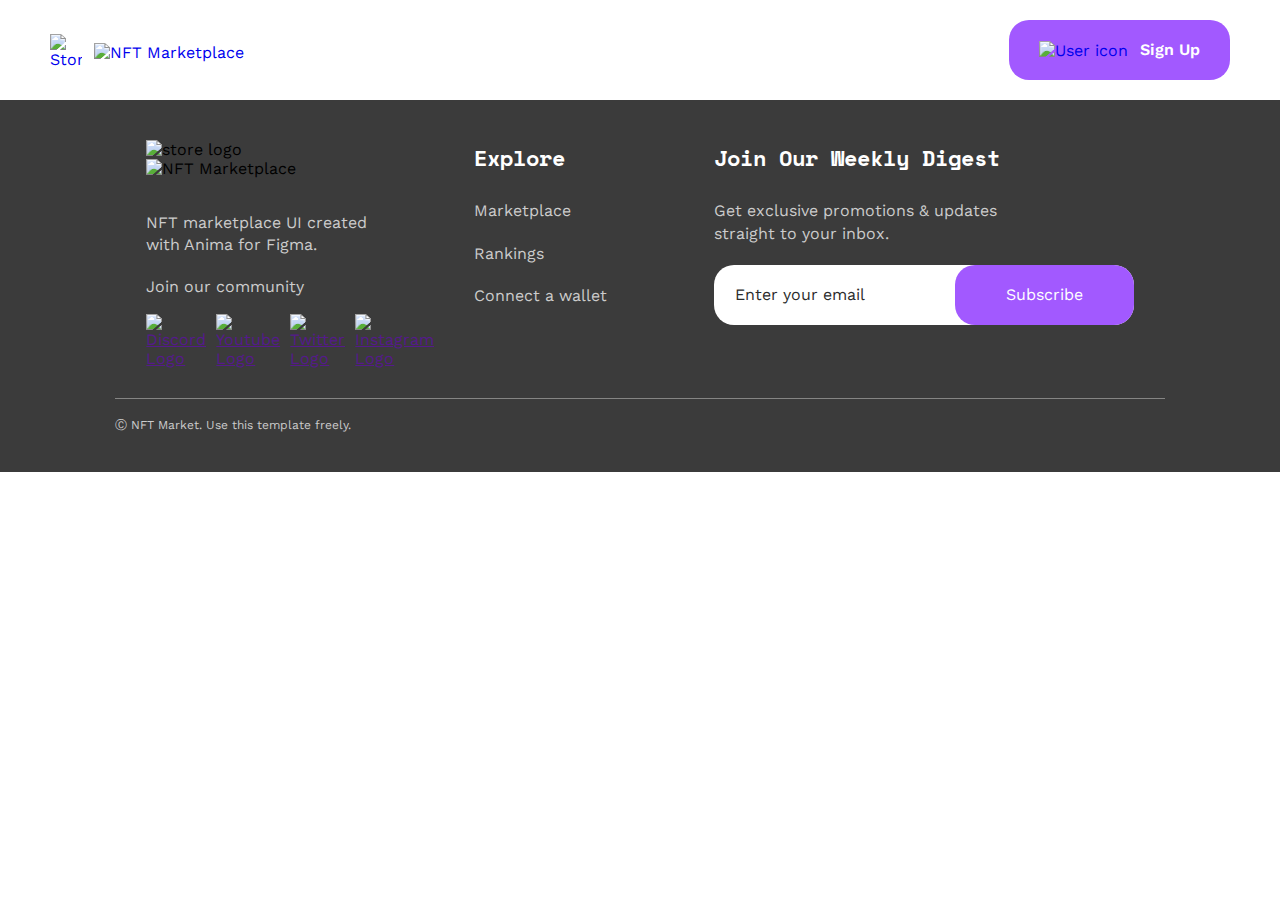
==== client/pages/artist/index.html @ 74a7ee8c "top artists section on Home page done" ====
<!DOCTYPE html>
<html lang="en">
  <head>
    <meta charset="UTF-8" />
    <meta name="viewport" content="width=device-width, initial-scale=1.0" />
    <link rel="preconnect" href="https://fonts.googleapis.com" />
    <link rel="preconnect" href="https://fonts.gstatic.com" crossorigin />
    <link
      href="https://fonts.googleapis.com/css2?family=Space+Mono:wght@400;700&family=Work+Sans:wght@400;600&display=swap"
      rel="stylesheet"
    />
    <link rel="stylesheet" href="../../sass/main.css" />
    <link
      rel="stylesheet"
      type="text/css"
      href="https://cdn.jsdelivr.net/npm/toastify-js/src/toastify.min.css"
    />
    <title>Artist</title>
  </head>
  <body id="Artist">
    <section class="navbar">
      <a
        class="navbar__left"
        href="http://127.0.0.1:5500/client/pages/home/index.html"
        ><img src="../../media/icons/store.svg" alt="Store icon" />
        <img src="../../media/icons/NFTMarketplace.svg" alt="NFT Marketplace"
      /></a>
      <div class="navbar__right">
        <div class="navbar__right sidebar">
          <button>Marketplace</button>
          <button>Rankings</button>
          <button>Connect a wallet</button>
          <a
            href="http://127.0.0.1:5500/client/pages/create-account/index.html"
            class="navbar__right__sign-up-btn"
          >
            <img src="../../media/icons/user.svg" alt="User icon" />
            <p>Sign up</p>
          </a>
        </div>
        <img
          id="burger-btn"
          src="../../media/icons/burger.svg"
          alt="Burger icon"
        />
      </div>
    </section>
    <section class="artist"></section>
    <section class="footer">
      <div class="container">
        <div class="footer__top">
          <div class="footer__top__left">
            <div class="footer__top__left__header">
              <img src="../../media/icons/store.svg" alt="store logo" />
              <img
                src="../../media/icons/NFTMarketplace.svg"
                alt="NFT Marketplace"
              />
            </div>
            <p>NFT marketplace UI created with Anima for Figma.</p>
            <p>Join our community</p>
            <div class="footer__top__left__icons">
              <a href=""
                ><img
                  src="../../media/icons/discord-logo.svg"
                  alt="Discord Logo"
              /></a>
              <a href=""
                ><img
                  src="../../media/icons/youtube-logo.svg"
                  alt="Youtube Logo"
              /></a>
              <a href=""
                ><img
                  src="../../media/icons/twitter-logo.svg"
                  alt="Twitter Logo"
              /></a>
              <a href=""
                ><img
                  src="../../media/icons/instagram-logo.svg"
                  alt="Instagram Logo"
              /></a>
            </div>
          </div>
          <div class="footer__top__middle">
            <h5>Explore</h5>
            <div class="footer__top__middle__pages">
              <a href="#">Marketplace</a>
              <a href="#">Rankings</a>
              <a href="#">Connect a wallet</a>
            </div>
          </div>
          <div class="footer__top__right">
            <h5>Join our weekly digest</h5>
            <p>Get exclusive promotions & updates straight to your inbox.</p>
            <div class="footer__top__right__form">
              <form action="" class="emailForm">
                <input placeholder="Enter your email" class="emailInput" />
                <button type="submit">
                  <img
                    src="../../media/icons/envelope.svg"
                    alt="envelope icon"
                  />Subscribe
                </button>
              </form>
            </div>
          </div>
        </div>
        <div class="footer__bottom">
          <div class="footer__bottom__divider"></div>
          <p>Ⓒ NFT Market. Use this template freely.</p>
        </div>
      </div>
    </section>
    <script
      type="text/javascript"
      src="https://cdn.jsdelivr.net/npm/toastify-js"
    ></script>
    <script src="../../common/js/email-verification.js"></script>
    <script src="../../common/js/sidebar.js"></script>
    <script src="./script.js"></script>
  </body>
</html>
---- client/sass/main.css ----
* {
  margin: 0;
  padding: 0;
  -webkit-box-sizing: border-box;
          box-sizing: border-box;
}

* {
  font-family: Work Sans;
}

.container {
  width: 1050px;
  margin: 0 auto;
}
@media (max-width: 1050px) {
  .container {
    width: 690px;
  }
}
@media (max-width: 690px) {
  .container {
    width: 315px;
  }
}

.navbar {
  display: -webkit-box;
  display: -ms-flexbox;
  display: flex;
  padding: 20px 50px;
  -webkit-box-pack: justify;
      -ms-flex-pack: justify;
          justify-content: space-between;
  -webkit-box-align: center;
      -ms-flex-align: center;
          align-items: center;
}
.navbar__left {
  display: -webkit-box;
  display: -ms-flexbox;
  display: flex;
  height: 32px;
  text-decoration: none;
}
.navbar__left img:first-child {
  width: 32px;
}
.navbar__left img:last-child {
  width: 199.414px;
  height: 19.8px;
  margin: 8.6px 0px 3.6px 12px;
}
.navbar__left:hover {
  cursor: pointer;
}
.navbar__right {
  display: -webkit-box;
  display: -ms-flexbox;
  display: flex;
  -webkit-column-gap: 10px;
     -moz-column-gap: 10px;
          column-gap: 10px;
  -webkit-box-align: center;
      -ms-flex-align: center;
          align-items: center;
}
.navbar__right button {
  background-color: transparent;
  border: none;
  height: 46px;
  padding: 0px 20px;
  color: #fff;
  font-family: "Work Sans";
  font-size: 16px;
  font-style: normal;
  font-weight: 600;
  line-height: 140%;
  text-transform: capitalize;
  text-transform: none;
  -webkit-transition: all 0.3s ease;
  transition: all 0.3s ease;
}
.navbar__right button:hover {
  -webkit-transform: scale(0.9);
          transform: scale(0.9);
  cursor: pointer;
}
.navbar__right a {
  display: -webkit-inline-box;
  display: -ms-inline-flexbox;
  display: inline-flex;
  height: 60px;
  padding: 0px 50px;
  -webkit-box-pack: center;
      -ms-flex-pack: center;
          justify-content: center;
  -webkit-box-align: center;
      -ms-flex-align: center;
          align-items: center;
  gap: 12px;
  -ms-flex-negative: 0;
      flex-shrink: 0;
  border-radius: 20px;
  background: #a259ff;
  text-decoration: none;
  -webkit-transition: all 0.3s ease;
  transition: all 0.3s ease;
  padding: 0px 30px;
}
.navbar__right a:hover {
  -webkit-transform: scale(0.9);
          transform: scale(0.9);
  cursor: pointer;
}
.navbar__right a p {
  color: #fff;
  font-family: "Work Sans";
  font-size: 16px;
  font-style: normal;
  font-weight: 600;
  line-height: 140%;
  text-transform: capitalize;
}
.navbar__right > img {
  display: none;
}
@media (max-width: 1050px) {
  .navbar {
    padding: 15px 50px;
  }
  .navbar__left {
    height: 24px;
  }
  .navbar__left img:first-child {
    width: 24px;
  }
  .navbar__left img:last-child {
    width: 149.56px;
    height: 14.85px;
    margin: 6.15px 0px 2.7px 9px;
  }
  .navbar__right > img {
    display: inline-block;
    width: 24px;
    -webkit-transition: all 0.3s ease;
    transition: all 0.3s ease;
  }
  .navbar__right > img:hover {
    -webkit-transform: scale(0.9);
            transform: scale(0.9);
    cursor: pointer;
  }
  .navbar__right .sidebar {
    display: -webkit-box;
    display: -ms-flexbox;
    display: flex;
    -webkit-box-orient: vertical;
    -webkit-box-direction: normal;
        -ms-flex-direction: column;
            flex-direction: column;
    row-gap: 30px;
    -webkit-box-align: end;
        -ms-flex-align: end;
            align-items: end;
    position: fixed;
    background-color: #3b3b3b;
    top: 0;
    right: -300px;
    padding: 30px;
    height: 100vh;
    z-index: 300;
    -webkit-transition: all 0.3s ease;
    transition: all 0.3s ease;
  }
  .navbar__right .sidebar a {
    width: 100%;
  }
}
@media (max-width: 690px) {
  .navbar {
    padding: 15px 50px;
  }
}

.footer {
  padding-top: 40px;
  padding-bottom: 40px;
  background: #3b3b3b;
}
.footer a {
  -webkit-transition: all 0.3s ease;
  transition: all 0.3s ease;
}
.footer a:hover {
  -webkit-transform: scale(0.9);
          transform: scale(0.9);
  cursor: pointer;
}
.footer .container {
  display: -webkit-box;
  display: -ms-flexbox;
  display: flex;
  -webkit-box-orient: vertical;
  -webkit-box-direction: normal;
      -ms-flex-direction: column;
          flex-direction: column;
  -webkit-box-align: center;
      -ms-flex-align: center;
          align-items: center;
}
.footer__top {
  margin-bottom: 30px;
  display: -webkit-box;
  display: -ms-flexbox;
  display: flex;
}
.footer__top__left {
  width: 327.414px;
  padding-right: 84px;
}
.footer__top__left__header {
  margin-bottom: 30px;
}
.footer__top__left__header img:last-child {
  width: 199.414px;
  height: 19.8px;
  margin-bottom: 3.6px;
}
.footer__top__left p {
  color: #fff;
  font-family: "Work Sans";
  font-size: 16px;
  font-style: normal;
  font-weight: 400;
  line-height: 140%;
  color: #ccc;
}
.footer__top__left p:nth-child(2) {
  margin-bottom: 20px;
}
.footer__top__left p:nth-child(3) {
  margin-bottom: 15px;
}
.footer__top__left__icons {
  display: -webkit-box;
  display: -ms-flexbox;
  display: flex;
  -webkit-column-gap: 10px;
     -moz-column-gap: 10px;
          column-gap: 10px;
}
.footer__top__middle {
  width: 240px;
  display: -webkit-box;
  display: -ms-flexbox;
  display: flex;
  -webkit-box-orient: vertical;
  -webkit-box-direction: normal;
      -ms-flex-direction: column;
          flex-direction: column;
  row-gap: 25px;
}
.footer__top__middle h5 {
  color: #fff;
  font-family: "Space Mono";
  font-size: 22px;
  font-style: normal;
  font-weight: 700;
  line-height: 160%;
  text-transform: capitalize;
}
.footer__top__middle__pages {
  display: -webkit-box;
  display: -ms-flexbox;
  display: flex;
  -webkit-box-orient: vertical;
  -webkit-box-direction: normal;
      -ms-flex-direction: column;
          flex-direction: column;
  row-gap: 20px;
}
.footer__top__middle__pages a {
  color: #fff;
  font-family: "Work Sans";
  font-size: 16px;
  font-style: normal;
  font-weight: 400;
  line-height: 140%;
  color: #ccc;
  text-decoration: none;
}
.footer__top__right {
  width: 420px;
}
.footer__top__right h5 {
  color: #fff;
  font-family: "Space Mono";
  font-size: 22px;
  font-style: normal;
  font-weight: 700;
  line-height: 160%;
  text-transform: capitalize;
  margin-bottom: 25px;
}
.footer__top__right p {
  width: 330px;
  margin-bottom: 20px;
  color: #fff;
  font-family: "Work Sans";
  font-size: 16px;
  font-style: normal;
  font-weight: 400;
  line-height: 140%;
  color: #ccc;
}
.footer__top__right__form {
  width: 420px;
  height: 60px;
  border-radius: 20px;
  background: #fff;
}
.footer__top__right__form form {
  width: 420px;
  display: -webkit-box;
  display: -ms-flexbox;
  display: flex;
  -webkit-box-align: center;
      -ms-flex-align: center;
          align-items: center;
  -webkit-box-pack: justify;
      -ms-flex-pack: justify;
          justify-content: space-between;
}
.footer__top__right__form input {
  color: #fff;
  font-family: "Work Sans";
  font-size: 16px;
  font-style: normal;
  font-weight: 400;
  line-height: 140%;
  margin-left: 20px;
  border: 1px solid transparent;
  color: #2b2b2b;
}
.footer__top__right__form input::-webkit-input-placeholder {
  color: #2b2b2b;
}
.footer__top__right__form input::-moz-placeholder {
  color: #2b2b2b;
}
.footer__top__right__form input:-ms-input-placeholder {
  color: #2b2b2b;
}
.footer__top__right__form input::-ms-input-placeholder {
  color: #2b2b2b;
}
.footer__top__right__form input::placeholder {
  color: #2b2b2b;
}
.footer__top__right__form input:focus, .footer__top__right__form input:active {
  outline: none;
}
.footer__top__right__form button {
  display: -webkit-inline-box;
  display: -ms-inline-flexbox;
  display: inline-flex;
  height: 60px;
  padding: 0px 50px;
  -webkit-box-pack: center;
      -ms-flex-pack: center;
          justify-content: center;
  -webkit-box-align: center;
      -ms-flex-align: center;
          align-items: center;
  gap: 12px;
  -ms-flex-negative: 0;
      flex-shrink: 0;
  border-radius: 20px;
  background: #a259ff;
  text-decoration: none;
  -webkit-transition: all 0.3s ease;
  transition: all 0.3s ease;
  border: 1px solid transparent;
  color: #fff;
  font-family: "Work Sans";
  font-size: 16px;
  font-style: normal;
  font-weight: 400;
  line-height: 140%;
  width: 179px;
}
.footer__top__right__form button img {
  display: none;
}
.footer__top__right__form button:hover {
  -webkit-transform: scale(0.9);
          transform: scale(0.9);
  cursor: pointer;
}
.footer__top__right__form button:hover {
  -webkit-transform: none;
          transform: none;
  width: 160px;
}
.footer__bottom__divider {
  background: #858584;
  width: 1050px;
  height: 1px;
  margin-bottom: 20px;
}
.footer__bottom p {
  color: #fff;
  font-family: "Work Sans";
  font-size: 12px;
  font-style: normal;
  font-weight: 400;
  line-height: 110%;
  color: #ccc;
}
@media (max-width: 1050px) {
  .footer .container {
    -webkit-box-align: baseline;
        -ms-flex-align: baseline;
            align-items: baseline;
  }
  .footer__top {
    margin: none;
    margin-bottom: 49px;
    display: -webkit-box;
    display: -ms-flexbox;
    display: flex;
    -webkit-box-orient: vertical;
    -webkit-box-direction: normal;
        -ms-flex-direction: column;
            flex-direction: column;
    row-gap: 30px;
  }
  .footer__top__left {
    padding: none;
  }
  .footer__top__left__header {
    margin-bottom: 20px;
  }
  .footer__top__middle {
    row-gap: 20px;
  }
  .footer__top__right {
    width: 100%;
  }
  .footer__top__right h5 {
    margin-bottom: 20px;
  }
  .footer__top__right p {
    width: 100%;
  }
  .footer__bottom__divider {
    width: 690px;
  }
}
@media (max-width: 690px) {
  .footer__top {
    margin-bottom: 30px;
  }
  .footer__top__right__form {
    width: 100%;
    height: 108px;
    border-radius: 0px;
    background: none;
  }
  .footer__top__right__form form {
    width: 100%;
    height: 108px;
    -webkit-box-orient: vertical;
    -webkit-box-direction: normal;
        -ms-flex-direction: column;
            flex-direction: column;
    row-gap: 16px;
  }
  .footer__top__right__form input {
    width: 100%;
    height: 46px;
    padding: 16px 20px;
    margin: 0;
    border-radius: 20px;
    border: 1px solid #858584;
    background: #fff;
  }
  .footer__top__right__form button {
    width: 100%;
    display: -webkit-inline-box;
    display: -ms-inline-flexbox;
    display: inline-flex;
    height: 60px;
    padding: 0px 50px;
    -webkit-box-pack: center;
        -ms-flex-pack: center;
            justify-content: center;
    -webkit-box-align: center;
        -ms-flex-align: center;
            align-items: center;
    gap: 12px;
    -ms-flex-negative: 0;
        flex-shrink: 0;
    border-radius: 20px;
    background: #a259ff;
    text-decoration: none;
    -webkit-transition: all 0.3s ease;
    transition: all 0.3s ease;
    height: 46px;
  }
  .footer__top__right__form button img {
    display: inline;
  }
  .footer__top__right__form button:hover {
    -webkit-transform: scale(0.9);
            transform: scale(0.9);
    cursor: pointer;
  }
  .footer__top__right__form button:hover {
    -webkit-transform: none;
            transform: none;
    width: 260px;
  }
  .footer__bottom__divider {
    width: 315px;
  }
}

#Home {
  background-color: #2b2b2b;
}
#Home .hero {
  padding-top: 80px;
  padding-bottom: 80px;
}
#Home .hero .container {
  display: -webkit-box;
  display: -ms-flexbox;
  display: flex;
  -webkit-column-gap: 30px;
     -moz-column-gap: 30px;
          column-gap: 30px;
}
@media (max-width: 690px) {
  #Home .hero .container {
    -webkit-box-orient: vertical;
    -webkit-box-direction: normal;
        -ms-flex-direction: column;
            flex-direction: column;
    row-gap: 40px;
  }
}
#Home .hero__left {
  display: -webkit-box;
  display: -ms-flexbox;
  display: flex;
  -webkit-box-orient: vertical;
  -webkit-box-direction: normal;
      -ms-flex-direction: column;
          flex-direction: column;
  row-gap: 30px;
}
#Home .hero__left__top {
  display: -webkit-box;
  display: -ms-flexbox;
  display: flex;
  -webkit-box-orient: vertical;
  -webkit-box-direction: normal;
      -ms-flex-direction: column;
          flex-direction: column;
  row-gap: 20px;
}
#Home .hero__left__top h1 {
  color: #fff;
  font-family: "Work Sans";
  font-size: 67px;
  font-style: normal;
  font-weight: 600;
  line-height: 110%;
  text-transform: capitalize;
}
#Home .hero__left__top p {
  color: #fff;
  font-family: "Work Sans";
  font-size: 22px;
  font-style: normal;
  font-weight: 400;
  line-height: 160%;
}
#Home .hero__left > .hero__right {
  display: none;
}
#Home .hero__left__middle {
  width: 224px;
  display: -webkit-inline-box;
  display: -ms-inline-flexbox;
  display: inline-flex;
  height: 60px;
  padding: 0px 50px;
  -webkit-box-pack: center;
      -ms-flex-pack: center;
          justify-content: center;
  -webkit-box-align: center;
      -ms-flex-align: center;
          align-items: center;
  gap: 12px;
  -ms-flex-negative: 0;
      flex-shrink: 0;
  border-radius: 20px;
  background: #a259ff;
  text-decoration: none;
  -webkit-transition: all 0.3s ease;
  transition: all 0.3s ease;
}
#Home .hero__left__middle:hover {
  -webkit-transform: scale(0.9);
          transform: scale(0.9);
  cursor: pointer;
}
#Home .hero__left__middle img {
  width: 20px;
}
#Home .hero__left__middle p {
  color: #fff;
  font-family: "Work Sans";
  font-size: 16px;
  font-style: normal;
  font-weight: 600;
  line-height: 140%;
  text-transform: capitalize;
}
#Home .hero__left__bottom {
  display: -webkit-box;
  display: -ms-flexbox;
  display: flex;
  -webkit-column-gap: 30px;
     -moz-column-gap: 30px;
          column-gap: 30px;
}
#Home .hero__left__bottom div {
  width: 150px;
  color: #fff;
  font-family: "Work Sans";
  font-size: 23.99px;
  font-style: normal;
  font-weight: 400;
  line-height: 160%;
}
#Home .hero__left__bottom div h2 {
  color: #fff;
  font-family: "Space Mono";
  font-size: 28px;
  font-style: normal;
  font-weight: 700;
  line-height: 140%;
  text-transform: capitalize;
}
#Home .hero__right img {
  width: 510px;
}
@media (max-width: 1050px) {
  #Home .hero__left {
    row-gap: 20px;
  }
  #Home .hero__left__top h1 {
    color: #fff;
    font-family: "Work Sans";
    font-size: 38px;
    font-style: normal;
    font-weight: 600;
    line-height: 120%;
    text-transform: capitalize;
  }
  #Home .hero__left__top p {
    color: #fff;
    font-family: "Work Sans";
    font-size: 16px;
    font-style: normal;
    font-weight: 400;
    line-height: 140%;
  }
  #Home .hero__left__bottom div {
    width: 90px;
    color: #fff;
    font-family: "Work Sans";
    font-size: 16px;
    font-style: normal;
    font-weight: 400;
    line-height: 140%;
  }
  #Home .hero__left__bottom div h2 {
    color: #fff;
    font-family: "Space Mono";
    font-size: 22px;
    font-style: normal;
    font-weight: 700;
    line-height: 160%;
    text-transform: capitalize;
  }
  #Home .hero__right img {
    width: 330px;
  }
}
@media (max-width: 690px) {
  #Home .hero {
    padding-top: 40px;
    padding-bottom: 40px;
  }
  #Home .hero__left {
    row-gap: 40px;
  }
  #Home .hero__left__top {
    row-gap: 10px;
  }
  #Home .hero__left__top h1 {
    color: #fff;
    font-family: "Work Sans";
    font-size: 28px;
    font-style: normal;
    font-weight: 600;
    line-height: 140%;
    text-transform: capitalize;
  }
  #Home .hero__left__top p {
    color: #fff;
    font-family: "Work Sans";
    font-size: 16px;
    font-style: normal;
    font-weight: 400;
    line-height: 140%;
  }
  #Home .hero__left > .hero__right {
    display: inline-block;
  }
  #Home .hero__left > .hero__right img {
    width: 315px;
  }
  #Home .hero__left__middle {
    width: 315px;
  }
  #Home .hero__left__bottom div {
    width: 85px;
    color: #fff;
    font-family: "Work Sans";
    font-size: 16px;
    font-style: normal;
    font-weight: 400;
    line-height: 140%;
  }
  #Home .hero__left__bottom div h2 {
    color: #fff;
    font-family: "Space Mono";
    font-size: 22px;
    font-style: normal;
    font-weight: 700;
    line-height: 160%;
    text-transform: capitalize;
  }
  #Home .hero__right {
    display: none;
  }
}
#Home .trending {
  padding-top: 80px;
  padding-bottom: 80px;
}
#Home .trending__header {
  margin-bottom: 60px;
}
#Home .trending__header h3 {
  color: #fff;
  font-family: "Work Sans";
  font-size: 38px;
  font-style: normal;
  font-weight: 600;
  line-height: 120%;
  text-transform: capitalize;
  margin-bottom: 10px;
}
#Home .trending__header p {
  color: #fff;
  font-family: "Work Sans";
  font-size: 22px;
  font-style: normal;
  font-weight: 400;
  line-height: 160%;
}
#Home .trending__collection {
  display: -webkit-box;
  display: -ms-flexbox;
  display: flex;
  -webkit-column-gap: 30px;
     -moz-column-gap: 30px;
          column-gap: 30px;
}
#Home .trending__collection__card {
  display: -webkit-box;
  display: -ms-flexbox;
  display: flex;
  -webkit-box-orient: vertical;
  -webkit-box-direction: normal;
      -ms-flex-direction: column;
          flex-direction: column;
  row-gap: 15px;
}
#Home .trending__collection__card__primary {
  height: 330px;
  width: 330px;
  border-radius: 20px;
  background: url(../../../client/media/images/dog.png), lightgray 50%/cover no-repeat;
  background-size: cover;
  -webkit-transition: all 0.3s ease;
  transition: all 0.3s ease;
}
#Home .trending__collection__card__primary:hover {
  -webkit-transform: scale(0.9);
          transform: scale(0.9);
  cursor: pointer;
}
#Home .trending__collection__card__secondary {
  display: -webkit-box;
  display: -ms-flexbox;
  display: flex;
  -webkit-column-gap: 15px;
     -moz-column-gap: 15px;
          column-gap: 15px;
}
#Home .trending__collection__card__secondary div:first-child {
  height: 100px;
  width: 100px;
  -webkit-box-flex: 1;
      -ms-flex: 1 0 0px;
          flex: 1 0 0;
  border-radius: 20px;
  background: url(../../../client/media/images/cat.png), lightgray 50%/cover no-repeat;
  background-size: cover;
  -webkit-transition: all 0.3s ease;
  transition: all 0.3s ease;
}
#Home .trending__collection__card__secondary div:first-child:hover {
  -webkit-transform: scale(0.9);
          transform: scale(0.9);
  cursor: pointer;
}
#Home .trending__collection__card__secondary div:nth-child(2) {
  height: 100px;
  width: 100px;
  -webkit-box-flex: 1;
      -ms-flex: 1 0 0px;
          flex: 1 0 0;
  border-radius: 20px;
  background: url(../../../client/media/images/bear.png), lightgray 50%/cover no-repeat;
  background-size: cover;
  -webkit-transition: all 0.3s ease;
  transition: all 0.3s ease;
}
#Home .trending__collection__card__secondary div:nth-child(2):hover {
  -webkit-transform: scale(0.9);
          transform: scale(0.9);
  cursor: pointer;
}
#Home .trending__collection__card__secondary div:last-child {
  height: 100px;
  width: 100px;
  padding: 32px 15px;
  border-radius: 20px;
  background: #a259ff;
  color: #fff;
  font-family: "Space Mono";
  font-size: 22px;
  font-style: normal;
  font-weight: 700;
  line-height: 160%;
  text-transform: capitalize;
  -webkit-transition: all 0.3s ease;
  transition: all 0.3s ease;
}
#Home .trending__collection__card__secondary div:last-child:hover {
  -webkit-transform: scale(0.9);
          transform: scale(0.9);
  cursor: pointer;
}
#Home .trending__collection__card__text h5 {
  color: #fff;
  font-family: "Work Sans";
  font-size: 22px;
  font-style: normal;
  font-weight: 600;
  line-height: 140%;
  text-transform: capitalize;
  margin-bottom: 10px;
}
#Home .trending__collection__card__text__artist {
  display: -webkit-box;
  display: -ms-flexbox;
  display: flex;
  -webkit-column-gap: 12px;
     -moz-column-gap: 12px;
          column-gap: 12px;
  cursor: pointer;
}
#Home .trending__collection__card__text__artist:hover div {
  -webkit-transform: scale(0.9);
          transform: scale(0.9);
}
#Home .trending__collection__card__text__artist div {
  width: 24px;
  height: 24px;
  -ms-flex-negative: 0;
      flex-shrink: 0;
  border-radius: 100px;
  background: url(../../../client/media/images/avatars/mrFox.png), lightgray 50%/cover no-repeat;
  background-size: cover;
  -webkit-transition: all 0.3s ease;
  transition: all 0.3s ease;
}
#Home .trending__collection__card__text__artist p {
  color: #fff;
  font-family: "Work Sans";
  font-size: 16px;
  font-style: normal;
  font-weight: 400;
  line-height: 140%;
}
#Home .trending__collection__card:nth-child(2) > .trending__collection__card__primary {
  background: url(../../../client/media/images/mushroom-1.png), lightgray 50%/cover no-repeat;
  background-size: cover;
}
#Home .trending__collection__card:nth-child(2) > .trending__collection__card__secondary div:first-child {
  background: url(../../../client/media/images/mushroom-2.png), lightgray 50%/cover no-repeat;
  background-size: cover;
}
#Home .trending__collection__card:nth-child(2) > .trending__collection__card__secondary div:nth-child(2) {
  background: url(../../../client/media/images/mushroom-3.png), lightgray 50%/cover no-repeat;
  background-size: cover;
}
#Home .trending__collection__card:nth-child(2) > .trending__collection__card__text > div > div {
  background: url(../../../client/media/images/avatars/Shroomie.png), lightgray 50%/cover no-repeat;
  background-size: cover;
}
#Home .trending__collection__card:last-child > .trending__collection__card__primary {
  background: url(../../../client/media/images/robot-1.png), lightgray 50%/cover no-repeat;
  background-size: cover;
}
#Home .trending__collection__card:last-child > .trending__collection__card__secondary div:first-child {
  background: url(../../../client/media/images/robot-2.png), lightgray 50%/cover no-repeat;
  background-size: cover;
}
#Home .trending__collection__card:last-child > .trending__collection__card__secondary div:nth-child(2) {
  background: url(../../../client/media/images/robot-3.png), lightgray 50%/cover no-repeat;
  background-size: cover;
}
#Home .trending__collection__card:last-child > .trending__collection__card__text > div > div {
  background: url(../../../client/media/images/avatars/BeKind2Robots.png), lightgray 50%/cover no-repeat;
  background-size: cover;
}
@media (max-width: 1050px) {
  #Home .trending {
    padding-top: 40px;
    padding-bottom: 40px;
  }
  #Home .trending__header {
    margin-bottom: 40px;
  }
  #Home .trending__header h3 {
    color: #fff;
    font-family: "Work Sans";
    font-size: 28px;
    font-style: normal;
    font-weight: 600;
    line-height: 140%;
    text-transform: capitalize;
  }
  #Home .trending__header p {
    color: #fff;
    font-family: "Work Sans";
    font-size: 16px;
    font-style: normal;
    font-weight: 400;
    line-height: 140%;
  }
  #Home .trending__collection__card:last-child {
    display: none;
  }
}
@media (max-width: 690px) {
  #Home .trending__collection__card__primary {
    height: 315px;
    width: 315px;
  }
  #Home .trending__collection__card__secondary div:first-child {
    height: 95px;
    width: 95px;
  }
  #Home .trending__collection__card__secondary div:nth-child(2) {
    height: 95px;
    width: 95px;
  }
  #Home .trending__collection__card__secondary div:last-child {
    height: 95px;
    width: 95px;
    color: #fff;
    font-family: "Space Mono";
    font-size: 16px;
    font-style: normal;
    font-weight: 700;
    line-height: 140%;
    text-transform: capitalize;
  }
  #Home .trending__collection__card:nth-child(2) {
    display: none;
  }
}
#Home .top-artists {
  padding-top: 80px;
  padding-bottom: 80px;
}
#Home .top-artists__mobile-btn {
  width: 100%;
  margin-top: 40px;
  display: -webkit-inline-box;
  display: -ms-inline-flexbox;
  display: inline-flex;
  height: 60px;
  padding: 0px 50px;
  -webkit-box-pack: center;
      -ms-flex-pack: center;
          justify-content: center;
  -webkit-box-align: center;
      -ms-flex-align: center;
          align-items: center;
  gap: 12px;
  -ms-flex-negative: 0;
      flex-shrink: 0;
  border-radius: 20px;
  border: 2px solid #a259ff;
  background: transparent;
  text-decoration: none;
  -webkit-transition: all 0.3s ease;
  transition: all 0.3s ease;
  display: none;
}
#Home .top-artists__mobile-btn:hover {
  -webkit-transform: scale(0.9);
          transform: scale(0.9);
  cursor: pointer;
}
#Home .top-artists__mobile-btn p {
  color: #fff;
  font-family: "Work Sans";
  font-size: 16px;
  font-style: normal;
  font-weight: 400;
  line-height: 140%;
}
@media (max-width: 1050px) {
  #Home .top-artists {
    padding-top: 40px;
    padding-bottom: 40px;
  }
}
@media (max-width: 690px) {
  #Home .top-artists__mobile-btn {
    display: -webkit-box;
    display: -ms-flexbox;
    display: flex;
  }
}
#Home .top-artists__header {
  margin-bottom: 60px;
  display: -webkit-box;
  display: -ms-flexbox;
  display: flex;
  -webkit-column-gap: 100px;
     -moz-column-gap: 100px;
          column-gap: 100px;
  -webkit-box-align: end;
      -ms-flex-align: end;
          align-items: flex-end;
}
#Home .top-artists__header__text {
  width: 703px;
}
#Home .top-artists__header__text h3 {
  color: #fff;
  font-family: "Work Sans";
  font-size: 38px;
  font-style: normal;
  font-weight: 600;
  line-height: 120%;
  text-transform: capitalize;
  margin-bottom: 10px;
}
#Home .top-artists__header__text p {
  color: #fff;
  font-family: "Work Sans";
  font-size: 22px;
  font-style: normal;
  font-weight: 400;
  line-height: 160%;
}
#Home .top-artists__header a {
  display: -webkit-inline-box;
  display: -ms-inline-flexbox;
  display: inline-flex;
  height: 60px;
  padding: 0px 50px;
  -webkit-box-pack: center;
      -ms-flex-pack: center;
          justify-content: center;
  -webkit-box-align: center;
      -ms-flex-align: center;
          align-items: center;
  gap: 12px;
  -ms-flex-negative: 0;
      flex-shrink: 0;
  border-radius: 20px;
  border: 2px solid #a259ff;
  background: transparent;
  text-decoration: none;
  -webkit-transition: all 0.3s ease;
  transition: all 0.3s ease;
}
#Home .top-artists__header a:hover {
  -webkit-transform: scale(0.9);
          transform: scale(0.9);
  cursor: pointer;
}
#Home .top-artists__header a p {
  color: #fff;
  font-family: "Work Sans";
  font-size: 16px;
  font-style: normal;
  font-weight: 400;
  line-height: 140%;
}
@media (max-width: 1050px) {
  #Home .top-artists__header {
    margin-bottom: 40px;
  }
  #Home .top-artists__header__text {
    width: 343px;
  }
  #Home .top-artists__header__text h3 {
    color: #fff;
    font-family: "Work Sans";
    font-size: 28px;
    font-style: normal;
    font-weight: 600;
    line-height: 140%;
    text-transform: capitalize;
  }
  #Home .top-artists__header__text p {
    color: #fff;
    font-family: "Work Sans";
    font-size: 16px;
    font-style: normal;
    font-weight: 400;
    line-height: 140%;
  }
}
@media (max-width: 690px) {
  #Home .top-artists__header__text {
    width: 100%;
  }
  #Home .top-artists__header a {
    display: none;
  }
}
#Home .top-artists .loader {
  display: -webkit-box;
  display: -ms-flexbox;
  display: flex;
  -webkit-box-pack: center;
      -ms-flex-pack: center;
          justify-content: center;
  -webkit-box-align: center;
      -ms-flex-align: center;
          align-items: center;
  height: 774px;
}
#Home .top-artists .loader .glitch {
  position: relative;
  font-size: 80px;
  font-weight: 700;
  line-height: 1.2;
  color: #fff;
  letter-spacing: 5px;
  z-index: 1;
  -webkit-animation: shift 1s ease-in-out infinite alternate;
          animation: shift 1s ease-in-out infinite alternate;
}
@media (max-width: 1050px) {
  #Home .top-artists .loader {
    height: 360px;
  }
  #Home .top-artists .loader .glitch {
    font-size: 60px;
  }
}
@media (max-width: 690px) {
  #Home .top-artists .loader {
    height: 580px;
  }
  #Home .top-artists .loader .glitch {
    font-size: 40px;
  }
}
#Home .top-artists .loader .glitch:before,
#Home .top-artists .loader .glitch:after {
  display: block;
  content: attr(data-glitch);
  position: absolute;
  top: 0;
  left: 0;
  opacity: 0.8;
}
#Home .top-artists .loader .glitch:before {
  -webkit-animation: glitch 0.4s cubic-bezier(0.25, 0.46, 0.45, 0.94) both infinite;
          animation: glitch 0.4s cubic-bezier(0.25, 0.46, 0.45, 0.94) both infinite;
  color: #8b00ff;
  z-index: -1;
}
#Home .top-artists .loader .glitch:after {
  animation: glitch 0.4s cubic-bezier(0.25, 0.46, 0.45, 0.94) reverse both infinite;
  color: #00e571;
  z-index: -2;
}
@-webkit-keyframes glitch {
  0% {
    -webkit-transform: translate(0);
            transform: translate(0);
  }
  20% {
    -webkit-transform: translate(-3px, 3px);
            transform: translate(-3px, 3px);
  }
  40% {
    -webkit-transform: translate(-3px, -3px);
            transform: translate(-3px, -3px);
  }
  60% {
    -webkit-transform: translate(3px, 3px);
            transform: translate(3px, 3px);
  }
  80% {
    -webkit-transform: translate(3px, -3px);
            transform: translate(3px, -3px);
  }
  to {
    -webkit-transform: translate(0);
            transform: translate(0);
  }
}
@keyframes glitch {
  0% {
    -webkit-transform: translate(0);
            transform: translate(0);
  }
  20% {
    -webkit-transform: translate(-3px, 3px);
            transform: translate(-3px, 3px);
  }
  40% {
    -webkit-transform: translate(-3px, -3px);
            transform: translate(-3px, -3px);
  }
  60% {
    -webkit-transform: translate(3px, 3px);
            transform: translate(3px, 3px);
  }
  80% {
    -webkit-transform: translate(3px, -3px);
            transform: translate(3px, -3px);
  }
  to {
    -webkit-transform: translate(0);
            transform: translate(0);
  }
}
@-webkit-keyframes shift {
  0%, 40%, 44%, 58%, 61%, 65%, 69%, 73%, 100% {
    -webkit-transform: skewX(0deg);
            transform: skewX(0deg);
  }
  41% {
    -webkit-transform: skewX(10deg);
            transform: skewX(10deg);
  }
  42% {
    -webkit-transform: skewX(-10deg);
            transform: skewX(-10deg);
  }
  59% {
    -webkit-transform: skewX(40deg) skewY(10deg);
            transform: skewX(40deg) skewY(10deg);
  }
  60% {
    -webkit-transform: skewX(-40deg) skewY(-10deg);
            transform: skewX(-40deg) skewY(-10deg);
  }
  63% {
    -webkit-transform: skewX(10deg) skewY(-5deg);
            transform: skewX(10deg) skewY(-5deg);
  }
  70% {
    -webkit-transform: skewX(-50deg) skewY(-20deg);
            transform: skewX(-50deg) skewY(-20deg);
  }
  71% {
    -webkit-transform: skewX(10deg) skewY(-10deg);
            transform: skewX(10deg) skewY(-10deg);
  }
}
@keyframes shift {
  0%, 40%, 44%, 58%, 61%, 65%, 69%, 73%, 100% {
    -webkit-transform: skewX(0deg);
            transform: skewX(0deg);
  }
  41% {
    -webkit-transform: skewX(10deg);
            transform: skewX(10deg);
  }
  42% {
    -webkit-transform: skewX(-10deg);
            transform: skewX(-10deg);
  }
  59% {
    -webkit-transform: skewX(40deg) skewY(10deg);
            transform: skewX(40deg) skewY(10deg);
  }
  60% {
    -webkit-transform: skewX(-40deg) skewY(-10deg);
            transform: skewX(-40deg) skewY(-10deg);
  }
  63% {
    -webkit-transform: skewX(10deg) skewY(-5deg);
            transform: skewX(10deg) skewY(-5deg);
  }
  70% {
    -webkit-transform: skewX(-50deg) skewY(-20deg);
            transform: skewX(-50deg) skewY(-20deg);
  }
  71% {
    -webkit-transform: skewX(10deg) skewY(-10deg);
            transform: skewX(10deg) skewY(-10deg);
  }
}
#Home .top-artists__artists {
  display: grid;
  gap: 30px;
  grid-template-columns: repeat(4, 1fr);
}
#Home .top-artists__artists__artist {
  -webkit-transition: all 0.3s ease;
  transition: all 0.3s ease;
  width: 240px;
  padding: 20px;
  border-radius: 20px;
  background: #3b3b3b;
  display: -webkit-box;
  display: -ms-flexbox;
  display: flex;
  -webkit-box-orient: vertical;
  -webkit-box-direction: normal;
      -ms-flex-direction: column;
          flex-direction: column;
  row-gap: 20px;
  position: relative;
}
#Home .top-artists__artists__artist:hover {
  -webkit-transform: scale(0.9);
          transform: scale(0.9);
  cursor: pointer;
}
#Home .top-artists__artists__artist__top {
  display: -webkit-box;
  display: -ms-flexbox;
  display: flex;
  -webkit-box-pack: center;
      -ms-flex-pack: center;
          justify-content: center;
}
#Home .top-artists__artists__artist__top div {
  width: 30px;
  height: 30px;
  border-radius: 20px;
  background: #2b2b2b;
  position: absolute;
  left: 20px;
  top: 18px;
  display: -webkit-box;
  display: -ms-flexbox;
  display: flex;
  -webkit-box-pack: center;
      -ms-flex-pack: center;
          justify-content: center;
  -webkit-box-align: center;
      -ms-flex-align: center;
          align-items: center;
  color: #fff;
  font-family: "Space Mono";
  font-size: 16px;
  font-style: normal;
  font-weight: 400;
  line-height: 140%;
  color: #858584;
}
#Home .top-artists__artists__artist__top img {
  width: 120px;
  height: 120px;
  border-radius: 100px;
}
#Home .top-artists__artists__artist__bottom h5 {
  text-align: center;
  color: #fff;
  font-family: "Work Sans";
  font-size: 22px;
  font-style: normal;
  font-weight: 600;
  line-height: 140%;
  text-transform: capitalize;
  margin-bottom: 5px;
}
#Home .top-artists__artists__artist__bottom div {
  display: -webkit-box;
  display: -ms-flexbox;
  display: flex;
  -webkit-column-gap: 10px;
     -moz-column-gap: 10px;
          column-gap: 10px;
}
#Home .top-artists__artists__artist__bottom div p:first-child {
  color: #fff;
  font-family: "Work Sans";
  font-size: 16px;
  font-style: normal;
  font-weight: 400;
  line-height: 140%;
  text-align: right;
  color: #858584;
}
#Home .top-artists__artists__artist__bottom__sales {
  color: #fff;
  font-family: "Space Mono";
  font-size: 16px;
  font-style: normal;
  font-weight: 400;
  line-height: 140%;
  text-align: left;
}
@media (max-width: 1050px) {
  #Home .top-artists__artists {
    grid-template-columns: repeat(2, 1fr);
  }
  #Home .top-artists__artists__artist:nth-child(n+7) {
    display: none;
  }
  #Home .top-artists__artists__artist {
    width: 330px;
    -webkit-box-orient: horizontal;
    -webkit-box-direction: normal;
        -ms-flex-direction: row;
            flex-direction: row;
    -webkit-column-gap: 20px;
       -moz-column-gap: 20px;
            column-gap: 20px;
  }
  #Home .top-artists__artists__artist__top div {
    left: 12px;
    top: 13px;
  }
  #Home .top-artists__artists__artist__top img {
    width: 60px;
    height: 60px;
  }
  #Home .top-artists__artists__artist__bottom h5 {
    text-align: left;
  }
  #Home .top-artists__artists__artist__bottom div {
    display: -webkit-box;
    display: -ms-flexbox;
    display: flex;
    -webkit-column-gap: 5px;
       -moz-column-gap: 5px;
            column-gap: 5px;
  }
  #Home .top-artists__artists__artist__bottom div p:first-child {
    text-align: left;
  }
}
@media (max-width: 690px) {
  #Home .top-artists__artists {
    gap: 20px;
    grid-template-columns: 1fr;
  }
  #Home .top-artists__artists__artist {
    width: 100%;
  }
}
#Home .categories {
  padding-top: 80px;
  padding-bottom: 80px;
}
#Home .categories h3 {
  color: #fff;
  font-family: "Work Sans";
  font-size: 38px;
  font-style: normal;
  font-weight: 600;
  line-height: 120%;
  text-transform: capitalize;
  margin-bottom: 60px;
}
#Home .categories__cards {
  display: grid;
  grid-template-columns: repeat(4, auto);
  grid-template-rows: auto auto;
  gap: 30px;
}
#Home .categories__cards__card {
  -webkit-transition: all 0.3s ease;
  transition: all 0.3s ease;
  width: 240px;
  display: -webkit-box;
  display: -ms-flexbox;
  display: flex;
  -webkit-box-orient: vertical;
  -webkit-box-direction: normal;
      -ms-flex-direction: column;
          flex-direction: column;
}
#Home .categories__cards__card:hover {
  -webkit-transform: scale(0.9);
          transform: scale(0.9);
  cursor: pointer;
}
#Home .categories__cards__card__images {
  width: 240px;
  height: 240px;
  border-radius: 20px 20px 0px 0px;
  position: absolute;
}
#Home .categories__cards__card__images__icon-container {
  width: 240px;
  height: 240px;
  position: relative;
  border-radius: 20px 20px 0px 0px;
  -webkit-backdrop-filter: blur(15px) brightness(100%);
          backdrop-filter: blur(15px) brightness(100%);
  background: rgba(255, 255, 255, 0.1);
}
#Home .categories__cards__card__images__icon-container img {
  position: absolute;
  width: 100px;
  height: 100px;
  top: 50%;
  left: 50%;
  -webkit-transform: translate(-50%, -50%);
          transform: translate(-50%, -50%);
}
#Home .categories__cards__card__text {
  padding: 20px 30px 25px 30px;
  background-color: #3b3b3b;
  border-radius: 0px 0px 20px 20px;
  color: #fff;
  font-family: "Work Sans";
  font-size: 22px;
  font-style: normal;
  font-weight: 400;
  line-height: 140%;
}
@media (max-width: 1050px) {
  #Home .categories {
    padding-top: 40px;
    padding-bottom: 40px;
  }
  #Home .categories h3 {
    color: #fff;
    font-family: "Work Sans";
    font-size: 28px;
    font-style: normal;
    font-weight: 600;
    line-height: 140%;
    text-transform: capitalize;
    margin-bottom: 40px;
  }
  #Home .categories__cards__card {
    width: 150px;
  }
  #Home .categories__cards__card__images {
    width: 150px;
    height: 142px;
  }
  #Home .categories__cards__card__images__icon-container {
    width: 150px;
    height: 142px;
  }
  #Home .categories__cards__card__images__icon-container img {
    width: 80px;
    height: 80px;
  }
  #Home .categories__cards__card__text {
    padding: 20px 20px 25px 20px;
    color: #fff;
    font-family: "Work Sans";
    font-size: 16px;
    font-style: normal;
    font-weight: 400;
    line-height: 140%;
  }
}
@media (max-width: 690px) {
  #Home .categories__cards {
    grid-template-columns: repeat(2, auto);
    grid-template-rows: auto auto auto auto;
    gap: 20px;
  }
  #Home .categories__cards__card {
    width: 148px;
    height: 209px;
  }
  #Home .categories__cards__card__images {
    width: 148px;
    height: 142px;
  }
  #Home .categories__cards__card__images__icon-container {
    width: 148px;
    height: 142px;
  }
  #Home .categories__cards__card:nth-child(7), #Home .categories__cards__card:last-child {
    height: 231px;
  }
  #Home .categories__cards__card:nth-child(7) .categories__cards__card__text, #Home .categories__cards__card:last-child .categories__cards__card__text {
    height: 89px;
  }
  #Home .categories__cards__card:nth-child(7) .categories__cards__card__text {
    padding-bottom: 47px;
  }
}
#Home .discover {
  padding-top: 80px;
  padding-bottom: 80px;
}
#Home .discover__mobile-btn {
  display: none;
}
#Home .discover__header {
  display: -webkit-box;
  display: -ms-flexbox;
  display: flex;
  -webkit-box-pack: justify;
      -ms-flex-pack: justify;
          justify-content: space-between;
  -webkit-box-align: end;
      -ms-flex-align: end;
          align-items: end;
  margin-bottom: 60px;
}
#Home .discover__header__text h3 {
  color: #fff;
  font-family: "Work Sans";
  font-size: 38px;
  font-style: normal;
  font-weight: 600;
  line-height: 120%;
  text-transform: capitalize;
  margin-bottom: 10px;
}
#Home .discover__header__text p {
  color: #fff;
  font-family: "Work Sans";
  font-size: 22px;
  font-style: normal;
  font-weight: 400;
  line-height: 160%;
}
#Home .discover__header a {
  display: -webkit-inline-box;
  display: -ms-inline-flexbox;
  display: inline-flex;
  height: 60px;
  padding: 0px 50px;
  -webkit-box-pack: center;
      -ms-flex-pack: center;
          justify-content: center;
  -webkit-box-align: center;
      -ms-flex-align: center;
          align-items: center;
  gap: 12px;
  -ms-flex-negative: 0;
      flex-shrink: 0;
  border-radius: 20px;
  border: 2px solid #a259ff;
  background: transparent;
  text-decoration: none;
  -webkit-transition: all 0.3s ease;
  transition: all 0.3s ease;
}
#Home .discover__header a:hover {
  -webkit-transform: scale(0.9);
          transform: scale(0.9);
  cursor: pointer;
}
#Home .discover__header a p {
  color: #fff;
  font-family: "Work Sans";
  font-size: 16px;
  font-style: normal;
  font-weight: 400;
  line-height: 140%;
}
#Home .discover__nft-container {
  display: -webkit-box;
  display: -ms-flexbox;
  display: flex;
  -webkit-column-gap: 30px;
     -moz-column-gap: 30px;
          column-gap: 30px;
}
#Home .discover__nft-container__nft {
  -webkit-transition: all 0.3s ease;
  transition: all 0.3s ease;
  display: -webkit-box;
  display: -ms-flexbox;
  display: flex;
  -webkit-box-orient: vertical;
  -webkit-box-direction: normal;
      -ms-flex-direction: column;
          flex-direction: column;
  background-color: #3b3b3b;
  border-radius: 20px;
  width: 330px;
}
#Home .discover__nft-container__nft:hover {
  -webkit-transform: scale(0.9);
          transform: scale(0.9);
  cursor: pointer;
}
#Home .discover__nft-container__nft > img {
  height: 296px;
  -o-object-fit: cover;
     object-fit: cover;
  border-radius: 20px 20px 0px 0px;
}
#Home .discover__nft-container__nft__text {
  padding: 20px 30px 25px 30px;
}
#Home .discover__nft-container__nft__text h5 {
  color: #fff;
  font-family: "Work Sans";
  font-size: 22px;
  font-style: normal;
  font-weight: 600;
  line-height: 140%;
  text-transform: capitalize;
  margin-bottom: 5px;
}
#Home .discover__nft-container__nft__text__artist {
  display: -webkit-box;
  display: -ms-flexbox;
  display: flex;
  -webkit-column-gap: 12px;
     -moz-column-gap: 12px;
          column-gap: 12px;
  -webkit-box-align: center;
      -ms-flex-align: center;
          align-items: center;
  margin-bottom: 25px;
}
#Home .discover__nft-container__nft__text__artist img {
  width: 24px;
  height: 24px;
  border-radius: 120px;
  display: inline-block;
}
#Home .discover__nft-container__nft__text__artist span {
  color: #fff;
  font-family: "Space Mono";
  font-size: 16px;
  font-style: normal;
  font-weight: 400;
  line-height: 140%;
}
#Home .discover__nft-container__nft__text__details {
  display: -webkit-box;
  display: -ms-flexbox;
  display: flex;
  -webkit-box-pack: justify;
      -ms-flex-pack: justify;
          justify-content: space-between;
}
#Home .discover__nft-container__nft__text__details h5 {
  color: #fff;
  font-family: "Space Mono";
  font-size: 12px;
  font-style: normal;
  font-weight: 400;
  line-height: 110%;
  margin-bottom: 8px;
  color: #858584;
}
#Home .discover__nft-container__nft__text__details p {
  color: #fff;
  font-family: "Space Mono";
  font-size: 16px;
  font-style: normal;
  font-weight: 400;
  line-height: 140%;
}
#Home .discover__nft-container__nft__text__details__bid {
  text-align: right;
}
@media (max-width: 1050px) {
  #Home .discover {
    padding-top: 40px;
  }
  #Home .discover__header {
    margin-bottom: 40px;
  }
  #Home .discover__header__text h3 {
    color: #fff;
    font-family: "Work Sans";
    font-size: 28px;
    font-style: normal;
    font-weight: 600;
    line-height: 140%;
    text-transform: capitalize;
  }
  #Home .discover__header__text p {
    color: #fff;
    font-family: "Work Sans";
    font-size: 16px;
    font-style: normal;
    font-weight: 400;
    line-height: 140%;
  }
  #Home .discover__nft-container > div:nth-child(3) {
    display: none;
  }
  #Home .discover__nft-container__nft > img {
    height: 295px;
  }
}
@media (max-width: 690px) {
  #Home .discover {
    padding-bottom: 60px;
  }
  #Home .discover__header {
    margin-bottom: 40px;
  }
  #Home .discover__header a {
    display: none;
  }
  #Home .discover__nft-container {
    display: -webkit-box;
    display: -ms-flexbox;
    display: flex;
    -webkit-box-orient: vertical;
    -webkit-box-direction: normal;
        -ms-flex-direction: column;
            flex-direction: column;
    row-gap: 20px;
  }
  #Home .discover__nft-container__nft {
    width: 315px;
  }
  #Home .discover__nft-container__nft > img {
    height: 238px;
  }
  #Home .discover__nft-container__nft__text {
    padding: 20px 20px 25px 20px;
  }
  #Home .discover__nft-container__nft__text__details p {
    color: #fff;
    font-family: "Space Mono";
    font-size: 12px;
    font-style: normal;
    font-weight: 400;
    line-height: 110%;
  }
  #Home .discover__nft-container > div:last-child {
    display: block;
  }
  #Home .discover__nft-container > div:last-child > img {
    width: 315px;
  }
  #Home .discover__mobile-btn {
    display: block;
    display: -webkit-inline-box;
    display: -ms-inline-flexbox;
    display: inline-flex;
    height: 60px;
    padding: 0px 50px;
    -webkit-box-pack: center;
        -ms-flex-pack: center;
            justify-content: center;
    -webkit-box-align: center;
        -ms-flex-align: center;
            align-items: center;
    gap: 12px;
    -ms-flex-negative: 0;
        flex-shrink: 0;
    border-radius: 20px;
    border: 2px solid #a259ff;
    background: transparent;
    text-decoration: none;
    -webkit-transition: all 0.3s ease;
    transition: all 0.3s ease;
  }
  #Home .discover__mobile-btn:hover {
    -webkit-transform: scale(0.9);
            transform: scale(0.9);
    cursor: pointer;
  }
  #Home .discover__mobile-btn p {
    color: #fff;
    font-family: "Work Sans";
    font-size: 16px;
    font-style: normal;
    font-weight: 400;
    line-height: 140%;
  }
}
#Home .NFT-info {
  background: url(../../../client/media/images/mushroom-1.png) lightgray 50%/cover no-repeat;
}
#Home .NFT-info__gradient-container {
  background: -webkit-gradient(linear, left top, left bottom, from(rgba(162, 89, 255, 0)), to(#a259ff));
  background: linear-gradient(180deg, rgba(162, 89, 255, 0) 0%, #a259ff 100%);
  padding-top: 360px;
  padding-bottom: 60px;
}
#Home .NFT-info__gradient-container .container {
  display: -webkit-box;
  display: -ms-flexbox;
  display: flex;
  -webkit-box-pack: justify;
      -ms-flex-pack: justify;
          justify-content: space-between;
  -webkit-box-align: end;
      -ms-flex-align: end;
          align-items: end;
}
#Home .NFT-info__left {
  display: -webkit-box;
  display: -ms-flexbox;
  display: flex;
  -webkit-box-orient: vertical;
  -webkit-box-direction: normal;
      -ms-flex-direction: column;
          flex-direction: column;
  row-gap: 30px;
}
#Home .NFT-info__left__artist {
  -webkit-transition: all 0.3s ease;
  transition: all 0.3s ease;
  width: 151px;
  display: -webkit-box;
  display: -ms-flexbox;
  display: flex;
  -webkit-box-align: center;
      -ms-flex-align: center;
          align-items: center;
  -webkit-column-gap: 12px;
     -moz-column-gap: 12px;
          column-gap: 12px;
  padding: 10px 20px;
  border-radius: 20px;
  background-color: #3b3b3b;
}
#Home .NFT-info__left__artist:hover {
  -webkit-transform: scale(0.9);
          transform: scale(0.9);
  cursor: pointer;
}
#Home .NFT-info__left__artist img {
  width: 24px;
  height: 24px;
  border-radius: 120px;
}
#Home .NFT-info__left__artist p {
  color: #fff;
  font-family: "Work Sans";
  font-size: 16px;
  font-style: normal;
  font-weight: 400;
  line-height: 140%;
}
#Home .NFT-info__left h5 {
  color: #fff;
  font-family: "Work Sans";
  font-size: 51px;
  font-style: normal;
  font-weight: 600;
  line-height: 110%;
  text-transform: capitalize;
}
#Home .NFT-info__left a {
  width: 198px;
  display: -webkit-inline-box;
  display: -ms-inline-flexbox;
  display: inline-flex;
  height: 60px;
  padding: 0px 50px;
  -webkit-box-pack: center;
      -ms-flex-pack: center;
          justify-content: center;
  -webkit-box-align: center;
      -ms-flex-align: center;
          align-items: center;
  gap: 12px;
  -ms-flex-negative: 0;
      flex-shrink: 0;
  border-radius: 20px;
  background: #a259ff;
  text-decoration: none;
  -webkit-transition: all 0.3s ease;
  transition: all 0.3s ease;
  background-color: #fff;
}
#Home .NFT-info__left a:hover {
  -webkit-transform: scale(0.9);
          transform: scale(0.9);
  cursor: pointer;
}
#Home .NFT-info__left a p {
  color: #fff;
  font-family: "Work Sans";
  font-size: 16px;
  font-style: normal;
  font-weight: 600;
  line-height: 140%;
  text-transform: capitalize;
  color: #2b2b2b;
}
#Home .NFT-info__right {
  width: 295px;
  padding: 30px;
  border-radius: 20px;
  background: rgba(59, 59, 59, 0.5);
  -webkit-backdrop-filter: blur(5px);
          backdrop-filter: blur(5px);
}
#Home .NFT-info__right p {
  color: #fff;
  font-family: "Space Mono";
  font-size: 12px;
  font-style: normal;
  font-weight: 400;
  line-height: 110%;
}
#Home .NFT-info__right h3 {
  color: #fff;
  font-family: "Space Mono";
  font-size: 38px;
  font-style: normal;
  font-weight: 700;
  line-height: 120%;
  text-transform: capitalize;
  margin-bottom: 5px;
}
#Home .NFT-info__right h4 {
  color: #fff;
  font-family: "Space Mono";
  font-size: 28px;
  font-style: normal;
  font-weight: 700;
  line-height: 140%;
  text-transform: capitalize;
  width: 18px;
}
#Home .NFT-info__right__timer {
  margin-top: 10px;
  display: -webkit-box;
  display: -ms-flexbox;
  display: flex;
  -webkit-box-pack: justify;
      -ms-flex-pack: justify;
          justify-content: space-between;
}
#Home .NFT-info .mobile {
  display: none;
}
@media (max-width: 1050px) {
  #Home .NFT-info__left h5 {
    color: #fff;
    font-family: "Work Sans";
    font-size: 38px;
    font-style: normal;
    font-weight: 600;
    line-height: 120%;
    text-transform: capitalize;
  }
}
@media (max-width: 690px) {
  #Home .NFT-info__gradient-container {
    padding-top: 120px;
    padding-bottom: 40px;
  }
  #Home .NFT-info__gradient-container .container {
    -webkit-box-orient: vertical;
    -webkit-box-direction: normal;
        -ms-flex-direction: column;
            flex-direction: column;
    row-gap: 30px;
    -webkit-box-align: start;
        -ms-flex-align: start;
            align-items: start;
  }
  #Home .NFT-info__left {
    display: -webkit-box;
    display: -ms-flexbox;
    display: flex;
    -webkit-box-orient: vertical;
    -webkit-box-direction: normal;
        -ms-flex-direction: column;
            flex-direction: column;
    row-gap: 30px;
  }
  #Home .NFT-info__left a {
    display: none;
  }
  #Home .NFT-info__right {
    width: 100%;
  }
  #Home .NFT-info .mobile {
    display: initial;
    width: 100%;
    display: -webkit-inline-box;
    display: -ms-inline-flexbox;
    display: inline-flex;
    height: 60px;
    padding: 0px 50px;
    -webkit-box-pack: center;
        -ms-flex-pack: center;
            justify-content: center;
    -webkit-box-align: center;
        -ms-flex-align: center;
            align-items: center;
    gap: 12px;
    -ms-flex-negative: 0;
        flex-shrink: 0;
    border-radius: 20px;
    background: #a259ff;
    text-decoration: none;
    -webkit-transition: all 0.3s ease;
    transition: all 0.3s ease;
    background-color: #fff;
  }
  #Home .NFT-info .mobile:hover {
    -webkit-transform: scale(0.9);
            transform: scale(0.9);
    cursor: pointer;
  }
  #Home .NFT-info .mobile p {
    color: #fff;
    font-family: "Work Sans";
    font-size: 16px;
    font-style: normal;
    font-weight: 600;
    line-height: 140%;
    text-transform: capitalize;
    color: #2b2b2b;
  }
}
#Home .how-it-works {
  padding-top: 80px;
  padding-bottom: 80px;
}
#Home .how-it-works h3 {
  color: #fff;
  font-family: "Work Sans";
  font-size: 38px;
  font-style: normal;
  font-weight: 600;
  line-height: 120%;
  text-transform: capitalize;
  margin-bottom: 10px;
}
#Home .how-it-works .container > p {
  color: #fff;
  font-family: "Work Sans";
  font-size: 22px;
  font-style: normal;
  font-weight: 400;
  line-height: 160%;
  margin-bottom: 48px;
}
#Home .how-it-works__info-cards {
  display: -webkit-box;
  display: -ms-flexbox;
  display: flex;
  -webkit-column-gap: 30px;
     -moz-column-gap: 30px;
          column-gap: 30px;
}
#Home .how-it-works__info-cards__card {
  width: 330px;
  padding: 10px 30px 30px 30px;
  border-radius: 20px;
  background: #3b3b3b;
  text-align: center;
  -webkit-transition: all 0.3s ease;
  transition: all 0.3s ease;
  display: -webkit-box;
  display: -ms-flexbox;
  display: flex;
  -webkit-box-orient: vertical;
  -webkit-box-direction: normal;
      -ms-flex-direction: column;
          flex-direction: column;
  -webkit-box-align: center;
      -ms-flex-align: center;
          align-items: center;
}
#Home .how-it-works__info-cards__card:hover {
  -webkit-transform: scale(0.9);
          transform: scale(0.9);
  cursor: pointer;
}
#Home .how-it-works__info-cards__card img {
  margin-bottom: 20px;
}
#Home .how-it-works__info-cards__card h5 {
  color: #fff;
  font-family: "Work Sans";
  font-size: 22px;
  font-style: normal;
  font-weight: 600;
  line-height: 140%;
  text-transform: capitalize;
  margin-bottom: 10px;
}
#Home .how-it-works__info-cards__card p {
  color: #fff;
  font-family: "Work Sans";
  font-size: 16px;
  font-style: normal;
  font-weight: 400;
  line-height: 140%;
}
@media (max-width: 1050px) {
  #Home .how-it-works {
    padding-top: 40px;
    padding-bottom: 40px;
  }
  #Home .how-it-works h3 {
    color: #fff;
    font-family: "Work Sans";
    font-size: 28px;
    font-style: normal;
    font-weight: 600;
    line-height: 140%;
    text-transform: capitalize;
  }
  #Home .how-it-works .container > p {
    color: #fff;
    font-family: "Work Sans";
    font-size: 16px;
    font-style: normal;
    font-weight: 400;
    line-height: 140%;
    margin-bottom: 40px;
  }
  #Home .how-it-works__info-cards__card {
    width: 210px;
    padding: 10px 20px 30px 20px;
  }
  #Home .how-it-works__info-cards__card img {
    width: 160px;
  }
  #Home .how-it-works__info-cards__card h5 {
    color: #fff;
    font-family: "Work Sans";
    font-size: 16px;
    font-style: normal;
    font-weight: 600;
    line-height: 140%;
    text-transform: capitalize;
  }
  #Home .how-it-works__info-cards__card p {
    color: #fff;
    font-family: "Work Sans";
    font-size: 12px;
    font-style: normal;
    font-weight: 400;
    line-height: 140%;
  }
}
@media (max-width: 690px) {
  #Home .how-it-works__info-cards {
    -webkit-box-orient: vertical;
    -webkit-box-direction: normal;
        -ms-flex-direction: column;
            flex-direction: column;
    row-gap: 20px;
  }
  #Home .how-it-works__info-cards__card {
    width: 315px;
    padding: 20px;
    text-align: left;
    -webkit-box-orient: horizontal;
    -webkit-box-direction: normal;
        -ms-flex-direction: row;
            flex-direction: row;
    -webkit-box-pack: justify;
        -ms-flex-pack: justify;
            justify-content: space-between;
    -webkit-column-gap: 20px;
       -moz-column-gap: 20px;
            column-gap: 20px;
  }
  #Home .how-it-works__info-cards__card img {
    margin: 0;
    width: 100px;
  }
}
#Home .subscribe {
  padding-top: 40px;
  padding-bottom: 80px;
}
#Home .subscribe .container {
  display: -webkit-box;
  display: -ms-flexbox;
  display: flex;
  padding: 60px;
  -webkit-column-gap: 80px;
     -moz-column-gap: 80px;
          column-gap: 80px;
  border-radius: 20px;
  background: #3b3b3b;
  -webkit-box-pack: justify;
      -ms-flex-pack: justify;
          justify-content: space-between;
  -webkit-box-align: center;
      -ms-flex-align: center;
          align-items: center;
}
#Home .subscribe .container > img {
  height: 310px;
  width: 425px;
  -o-object-fit: cover;
     object-fit: cover;
  border-radius: 20px;
}
#Home .subscribe__right {
  width: 425px;
}
#Home .subscribe__right h3 {
  color: #fff;
  font-family: "Work Sans";
  font-size: 38px;
  font-style: normal;
  font-weight: 600;
  line-height: 120%;
  text-transform: capitalize;
  margin-bottom: 10px;
}
#Home .subscribe__right p {
  color: #fff;
  font-family: "Work Sans";
  font-size: 22px;
  font-style: normal;
  font-weight: 400;
  line-height: 160%;
  margin-bottom: 40px;
}
#Home .subscribe__right form {
  width: 100%;
  display: -webkit-box;
  display: -ms-flexbox;
  display: flex;
  -webkit-box-align: center;
      -ms-flex-align: center;
          align-items: center;
  -webkit-box-pack: justify;
      -ms-flex-pack: justify;
          justify-content: space-between;
  background-color: #fff;
  border-radius: 20px;
}
#Home .subscribe__right form input {
  width: 182px;
  color: #fff;
  font-family: "Work Sans";
  font-size: 16px;
  font-style: normal;
  font-weight: 400;
  line-height: 140%;
  margin-left: 20px;
  border: 1px solid transparent;
  color: #2b2b2b;
}
#Home .subscribe__right form input::-webkit-input-placeholder {
  color: #2b2b2b;
}
#Home .subscribe__right form input::-moz-placeholder {
  color: #2b2b2b;
}
#Home .subscribe__right form input:-ms-input-placeholder {
  color: #2b2b2b;
}
#Home .subscribe__right form input::-ms-input-placeholder {
  color: #2b2b2b;
}
#Home .subscribe__right form input::placeholder {
  color: #2b2b2b;
}
#Home .subscribe__right form input:focus, #Home .subscribe__right form input:active {
  outline: none;
}
#Home .subscribe__right form button {
  width: 211px;
  display: -webkit-inline-box;
  display: -ms-inline-flexbox;
  display: inline-flex;
  height: 60px;
  padding: 0px 50px;
  -webkit-box-pack: center;
      -ms-flex-pack: center;
          justify-content: center;
  -webkit-box-align: center;
      -ms-flex-align: center;
          align-items: center;
  gap: 12px;
  -ms-flex-negative: 0;
      flex-shrink: 0;
  border-radius: 20px;
  background: #a259ff;
  text-decoration: none;
  -webkit-transition: all 0.3s ease;
  transition: all 0.3s ease;
  border: 1px solid transparent;
  color: #fff;
  font-family: "Work Sans";
  font-size: 16px;
  font-style: normal;
  font-weight: 400;
  line-height: 140%;
}
#Home .subscribe__right form button img {
  width: 20px;
}
#Home .subscribe__right form button:hover {
  -webkit-transform: scale(0.9);
          transform: scale(0.9);
  cursor: pointer;
}
#Home .subscribe__right form button:hover {
  -webkit-transform: none;
          transform: none;
  width: 190px;
}
@media (max-width: 1050px) {
  #Home .subscribe .container {
    padding: 40px 30px;
    -webkit-column-gap: 30px;
       -moz-column-gap: 30px;
            column-gap: 30px;
  }
  #Home .subscribe .container > img {
    height: 280px;
    width: 300px;
  }
  #Home .subscribe__right {
    width: 300px;
  }
  #Home .subscribe__right h3 {
    color: #fff;
    font-family: "Work Sans";
    font-size: 28px;
    font-style: normal;
    font-weight: 600;
    line-height: 140%;
    text-transform: capitalize;
  }
  #Home .subscribe__right p {
    color: #fff;
    font-family: "Work Sans";
    font-size: 16px;
    font-style: normal;
    font-weight: 400;
    line-height: 140%;
  }
  #Home .subscribe__right form {
    width: 100%;
    display: -webkit-box;
    display: -ms-flexbox;
    display: flex;
    -webkit-box-orient: vertical;
    -webkit-box-direction: normal;
        -ms-flex-direction: column;
            flex-direction: column;
    row-gap: 16px;
    background-color: transparent;
    border-radius: 0px;
  }
  #Home .subscribe__right form input {
    height: 46px;
    border-radius: 20px;
    width: 100%;
    background-color: #fff;
    padding: 16px 20px;
    margin: 0;
    border: 1px solid #858584;
  }
  #Home .subscribe__right form button {
    display: -webkit-inline-box;
    display: -ms-inline-flexbox;
    display: inline-flex;
    height: 60px;
    padding: 0px 50px;
    -webkit-box-pack: center;
        -ms-flex-pack: center;
            justify-content: center;
    -webkit-box-align: center;
        -ms-flex-align: center;
            align-items: center;
    gap: 12px;
    -ms-flex-negative: 0;
        flex-shrink: 0;
    border-radius: 20px;
    background: #a259ff;
    text-decoration: none;
    -webkit-transition: all 0.3s ease;
    transition: all 0.3s ease;
    border: 1px solid transparent;
    color: #fff;
    font-family: "Work Sans";
    font-size: 16px;
    font-style: normal;
    font-weight: 400;
    line-height: 140%;
    height: 46px;
    width: 100%;
  }
  #Home .subscribe__right form button img {
    width: 20px;
  }
  #Home .subscribe__right form button:hover {
    -webkit-transform: scale(0.9);
            transform: scale(0.9);
    cursor: pointer;
  }
  #Home .subscribe__right form button:hover {
    -webkit-transform: none;
            transform: none;
    width: 280px;
  }
}
@media (max-width: 690px) {
  #Home .subscribe {
    padding-bottom: 40px;
  }
  #Home .subscribe .container {
    padding: 0;
    -webkit-box-orient: vertical;
    -webkit-box-direction: normal;
        -ms-flex-direction: column;
            flex-direction: column;
    row-gap: 30px;
    background-color: transparent;
    border-radius: 0;
  }
  #Home .subscribe .container > img {
    height: 255px;
    width: 315px;
  }
  #Home .subscribe__right {
    width: 315px;
  }
  #Home .subscribe__right form {
    width: 100%;
    display: -webkit-box;
    display: -ms-flexbox;
    display: flex;
    -webkit-box-orient: vertical;
    -webkit-box-direction: normal;
        -ms-flex-direction: column;
            flex-direction: column;
    row-gap: 16px;
    background-color: transparent;
    border-radius: 0px;
  }
  #Home .subscribe__right form input {
    height: 46px;
    border-radius: 20px;
    width: 100%;
    background-color: #fff;
    padding: 16px 20px;
    margin: 0;
    border: 1px solid #858584;
  }
  #Home .subscribe__right form button {
    display: -webkit-inline-box;
    display: -ms-inline-flexbox;
    display: inline-flex;
    height: 60px;
    padding: 0px 50px;
    -webkit-box-pack: center;
        -ms-flex-pack: center;
            justify-content: center;
    -webkit-box-align: center;
        -ms-flex-align: center;
            align-items: center;
    gap: 12px;
    -ms-flex-negative: 0;
        flex-shrink: 0;
    border-radius: 20px;
    background: #a259ff;
    text-decoration: none;
    -webkit-transition: all 0.3s ease;
    transition: all 0.3s ease;
    border: 1px solid transparent;
    color: #fff;
    font-family: "Work Sans";
    font-size: 16px;
    font-style: normal;
    font-weight: 400;
    line-height: 140%;
    height: 46px;
    width: 100%;
  }
  #Home .subscribe__right form button img {
    width: 20px;
  }
  #Home .subscribe__right form button:hover {
    -webkit-transform: scale(0.9);
            transform: scale(0.9);
    cursor: pointer;
  }
  #Home .subscribe__right form button:hover {
    -webkit-transform: none;
            transform: none;
    width: 280px;
  }
}

#Create-account {
  background-color: #2b2b2b;
}
#Create-account .create-account-section {
  display: -webkit-box;
  display: -ms-flexbox;
  display: flex;
  -webkit-column-gap: 60px;
     -moz-column-gap: 60px;
          column-gap: 60px;
  -webkit-box-align: center;
      -ms-flex-align: center;
          align-items: center;
}
#Create-account .create-account-section__left {
  height: 691px;
  width: 100%;
  background: url(../../../client/media/images/create-account.png) center/cover no-repeat;
}
#Create-account .create-account-section__right {
  display: -webkit-box;
  display: -ms-flexbox;
  display: flex;
  -webkit-box-orient: vertical;
  -webkit-box-direction: normal;
      -ms-flex-direction: column;
          flex-direction: column;
  row-gap: 40px;
  -webkit-box-pack: center;
      -ms-flex-pack: center;
          justify-content: center;
  width: 100%;
}
#Create-account .create-account-section__right__text {
  width: 460px;
}
#Create-account .create-account-section__right__text h2 {
  color: #fff;
  font-family: "Work Sans";
  font-size: 51px;
  font-style: normal;
  font-weight: 600;
  line-height: 110%;
  text-transform: capitalize;
  margin-bottom: 20px;
}
#Create-account .create-account-section__right__text p {
  color: #fff;
  font-family: "Work Sans";
  font-size: 22px;
  font-style: normal;
  font-weight: 400;
  line-height: 160%;
}
#Create-account .create-account-section__right__form {
  display: -webkit-box;
  display: -ms-flexbox;
  display: flex;
  -webkit-box-orient: vertical;
  -webkit-box-direction: normal;
      -ms-flex-direction: column;
          flex-direction: column;
  width: 330px;
}
#Create-account .create-account-section__right__form div {
  display: -webkit-box;
  display: -ms-flexbox;
  display: flex;
  height: 46px;
  padding: 16px 20px;
  -webkit-column-gap: 12px;
     -moz-column-gap: 12px;
          column-gap: 12px;
  -webkit-box-align: center;
      -ms-flex-align: center;
          align-items: center;
  background-color: #fff;
  border-radius: 20px;
  border: 1px solid #858584;
}
#Create-account .create-account-section__right__form div input {
  width: 100%;
  color: #fff;
  font-family: "Work Sans";
  font-size: 16px;
  font-style: normal;
  font-weight: 400;
  line-height: 140%;
  color: #2b2b2b;
  border: none;
}
#Create-account .create-account-section__right__form div input:focus, #Create-account .create-account-section__right__form div input:active {
  outline: none;
}
#Create-account .create-account-section__right__form button {
  margin-top: 20px;
  display: -webkit-inline-box;
  display: -ms-inline-flexbox;
  display: inline-flex;
  height: 46px;
  padding: 0px 50px;
  -webkit-box-pack: center;
      -ms-flex-pack: center;
          justify-content: center;
  -webkit-box-align: center;
      -ms-flex-align: center;
          align-items: center;
  gap: 12px;
  -ms-flex-negative: 0;
      flex-shrink: 0;
  border-radius: 20px;
  background: #a259ff;
  text-decoration: none;
  -webkit-transition: all 0.3s ease;
  transition: all 0.3s ease;
  border: none;
  color: #fff;
  font-family: "Work Sans";
  font-size: 16px;
  font-style: normal;
  font-weight: 600;
  line-height: 140%;
  text-transform: capitalize;
  text-transform: none;
}
#Create-account .create-account-section__right__form button:hover {
  -webkit-transform: scale(0.9);
          transform: scale(0.9);
  cursor: pointer;
}
#Create-account .create-account-section__right__form .error-message {
  height: 20px;
  margin-bottom: 10px;
  margin-top: 5px;
  margin-left: 16px;
  color: #ff0000;
}
@media (max-width: 1050px) {
  #Create-account .create-account-section {
    -webkit-column-gap: 40px;
       -moz-column-gap: 40px;
            column-gap: 40px;
  }
  #Create-account .create-account-section__left {
    height: 615px;
  }
  #Create-account .create-account-section__right__text {
    width: 325px;
  }
  #Create-account .create-account-section__right__text h2 {
    color: #fff;
    font-family: "Work Sans";
    font-size: 38px;
    font-style: normal;
    font-weight: 600;
    line-height: 120%;
    text-transform: capitalize;
  }
  #Create-account .create-account-section__right__text p {
    color: #fff;
    font-family: "Work Sans";
    font-size: 16px;
    font-style: normal;
    font-weight: 400;
    line-height: 140%;
  }
  #Create-account .create-account-section__right__form {
    width: 325px;
  }
}
@media (max-width: 690px) {
  #Create-account .create-account-section {
    -webkit-column-gap: 30px;
       -moz-column-gap: 30px;
            column-gap: 30px;
    -webkit-box-orient: vertical;
    -webkit-box-direction: normal;
        -ms-flex-direction: column;
            flex-direction: column;
    -webkit-box-align: center;
        -ms-flex-align: center;
            align-items: center;
  }
  #Create-account .create-account-section__left {
    height: 232px;
  }
  #Create-account .create-account-section__right {
    padding-top: 30px;
    padding-bottom: 40px;
    row-gap: 30px;
    width: 315px;
  }
  #Create-account .create-account-section__right__text {
    width: 315px;
  }
  #Create-account .create-account-section__right__form {
    width: 315px;
  }
}

#Login {
  background-color: #2b2b2b;
}
#Login .login-section {
  display: -webkit-box;
  display: -ms-flexbox;
  display: flex;
  -webkit-column-gap: 60px;
     -moz-column-gap: 60px;
          column-gap: 60px;
  -webkit-box-align: center;
      -ms-flex-align: center;
          align-items: center;
}
#Login .login-section__left {
  height: 691px;
  width: 100%;
  background: url(../../../client/media/images/login.png) center/cover no-repeat;
}
#Login .login-section__right {
  display: -webkit-box;
  display: -ms-flexbox;
  display: flex;
  -webkit-box-orient: vertical;
  -webkit-box-direction: normal;
      -ms-flex-direction: column;
          flex-direction: column;
  row-gap: 40px;
  -webkit-box-pack: center;
      -ms-flex-pack: center;
          justify-content: center;
  width: 100%;
}
#Login .login-section__right__text {
  width: 460px;
}
#Login .login-section__right__text h2 {
  color: #fff;
  font-family: "Work Sans";
  font-size: 51px;
  font-style: normal;
  font-weight: 600;
  line-height: 110%;
  text-transform: capitalize;
  margin-bottom: 20px;
}
#Login .login-section__right__text p {
  color: #fff;
  font-family: "Work Sans";
  font-size: 22px;
  font-style: normal;
  font-weight: 400;
  line-height: 160%;
}
#Login .login-section__right__form {
  display: -webkit-box;
  display: -ms-flexbox;
  display: flex;
  -webkit-box-orient: vertical;
  -webkit-box-direction: normal;
      -ms-flex-direction: column;
          flex-direction: column;
  width: 330px;
}
#Login .login-section__right__form div {
  display: -webkit-box;
  display: -ms-flexbox;
  display: flex;
  height: 46px;
  padding: 16px 20px;
  -webkit-column-gap: 12px;
     -moz-column-gap: 12px;
          column-gap: 12px;
  -webkit-box-align: center;
      -ms-flex-align: center;
          align-items: center;
  background-color: #fff;
  border-radius: 20px;
  border: 1px solid #858584;
}
#Login .login-section__right__form div input {
  width: 100%;
  color: #fff;
  font-family: "Work Sans";
  font-size: 16px;
  font-style: normal;
  font-weight: 400;
  line-height: 140%;
  color: #2b2b2b;
  border: none;
}
#Login .login-section__right__form div input:focus, #Login .login-section__right__form div input:active {
  outline: none;
}
#Login .login-section__right__form button {
  margin-top: 20px;
  display: -webkit-inline-box;
  display: -ms-inline-flexbox;
  display: inline-flex;
  height: 46px;
  padding: 0px 50px;
  -webkit-box-pack: center;
      -ms-flex-pack: center;
          justify-content: center;
  -webkit-box-align: center;
      -ms-flex-align: center;
          align-items: center;
  gap: 12px;
  -ms-flex-negative: 0;
      flex-shrink: 0;
  border-radius: 20px;
  background: #a259ff;
  text-decoration: none;
  -webkit-transition: all 0.3s ease;
  transition: all 0.3s ease;
  border: none;
  color: #fff;
  font-family: "Work Sans";
  font-size: 16px;
  font-style: normal;
  font-weight: 600;
  line-height: 140%;
  text-transform: capitalize;
  text-transform: none;
}
#Login .login-section__right__form button:hover {
  -webkit-transform: scale(0.9);
          transform: scale(0.9);
  cursor: pointer;
}
#Login .login-section__right__form .error-message {
  height: 20px;
  margin-bottom: 10px;
  margin-top: 5px;
  margin-left: 16px;
  color: #ff0000;
}
@media (max-width: 1050px) {
  #Login .login-section {
    -webkit-column-gap: 40px;
       -moz-column-gap: 40px;
            column-gap: 40px;
  }
  #Login .login-section__left {
    height: 615px;
  }
  #Login .login-section__right__text {
    width: 325px;
  }
  #Login .login-section__right__text h2 {
    color: #fff;
    font-family: "Work Sans";
    font-size: 38px;
    font-style: normal;
    font-weight: 600;
    line-height: 120%;
    text-transform: capitalize;
  }
  #Login .login-section__right__text p {
    color: #fff;
    font-family: "Work Sans";
    font-size: 16px;
    font-style: normal;
    font-weight: 400;
    line-height: 140%;
  }
  #Login .login-section__right__form {
    width: 325px;
  }
}
@media (max-width: 690px) {
  #Login .login-section {
    -webkit-column-gap: 30px;
       -moz-column-gap: 30px;
            column-gap: 30px;
    -webkit-box-orient: vertical;
    -webkit-box-direction: normal;
        -ms-flex-direction: column;
            flex-direction: column;
    -webkit-box-align: center;
        -ms-flex-align: center;
            align-items: center;
  }
  #Login .login-section__left {
    height: 232px;
  }
  #Login .login-section__right {
    padding-top: 30px;
    padding-bottom: 40px;
    row-gap: 30px;
    width: 315px;
  }
  #Login .login-section__right__text {
    width: 315px;
  }
  #Login .login-section__right__form {
    width: 315px;
  }
}
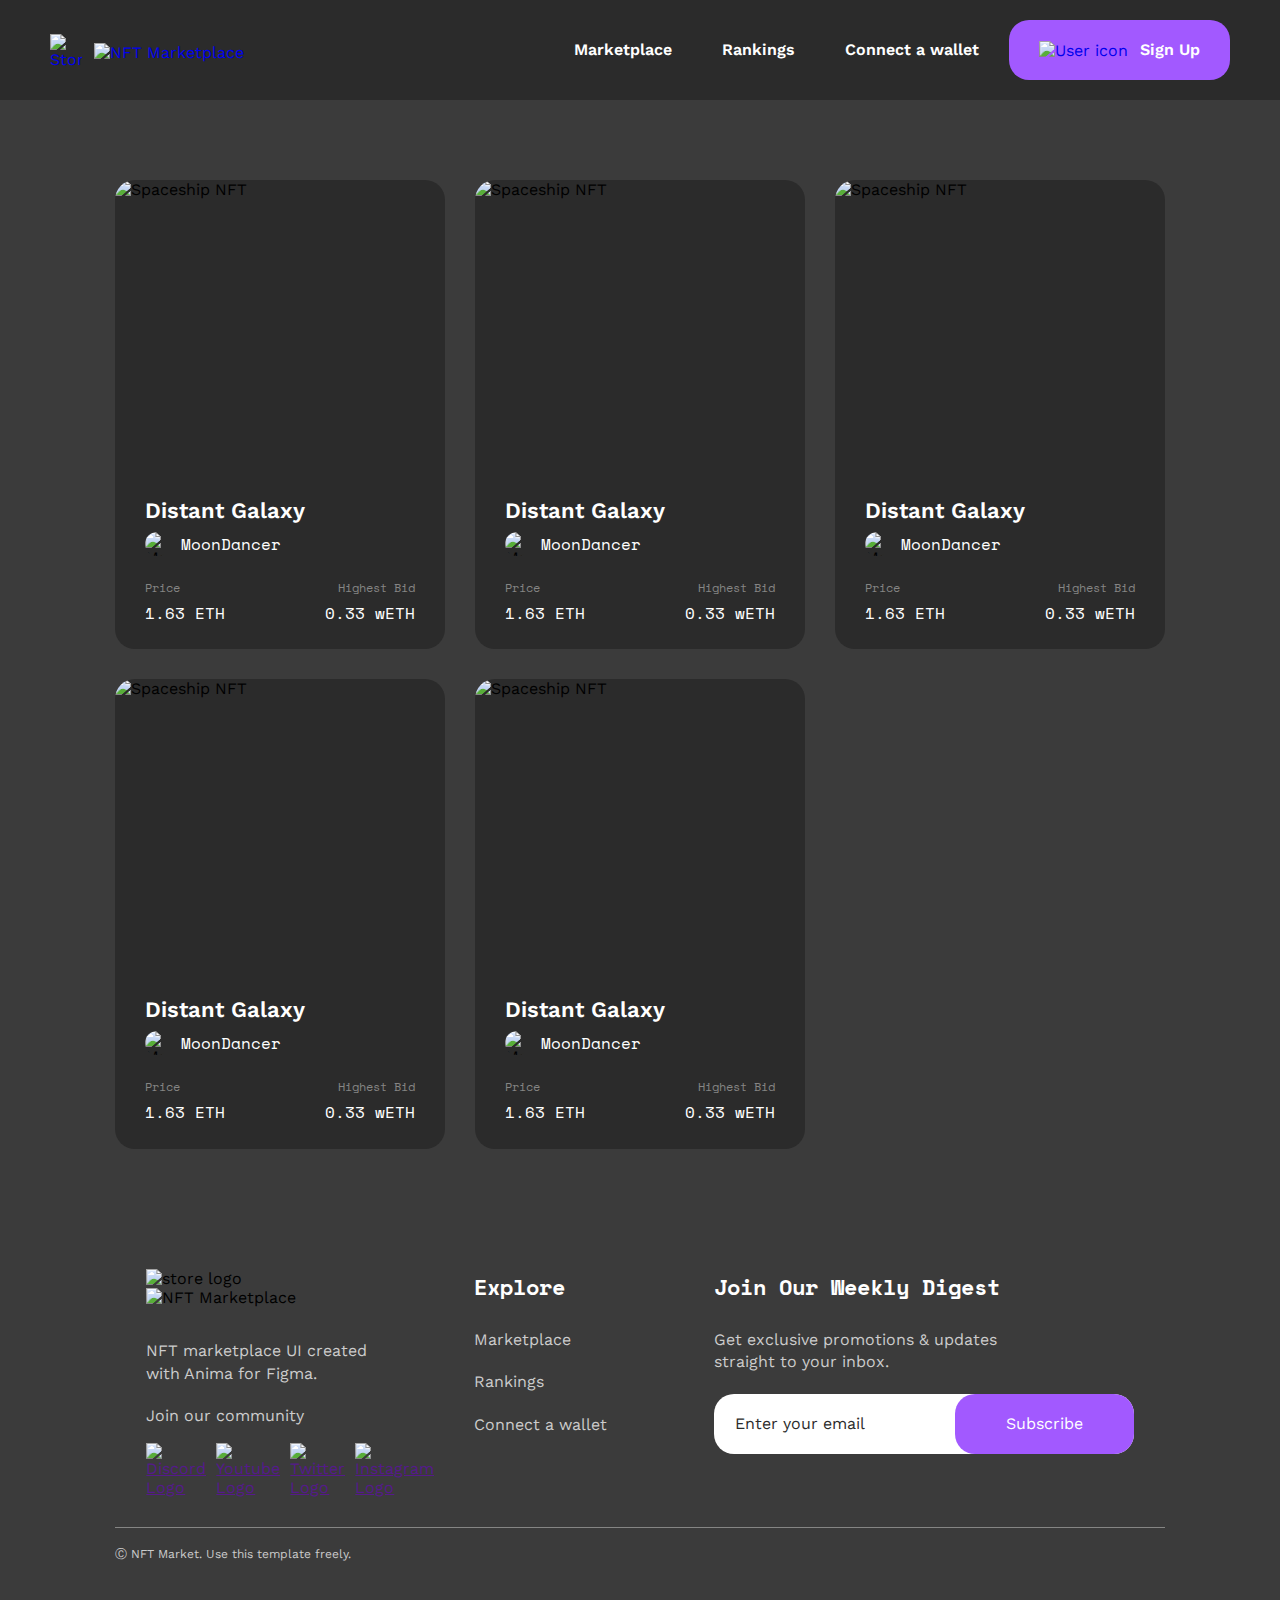
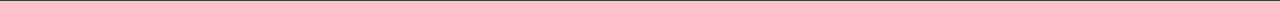
==== commit 6cc7047d: "artist page nft cards + resp done" ====
--- a/client/pages/artist/index.html
+++ b/client/pages/artist/index.html
@@ -46,6 +46,125 @@
       </div>
     </section>
     <section class="artist"></section>
+    <section class="nft-cards">
+      <div class="container">
+        <div class="nft-cards__card">
+          <img src="../../media/images/nft-1.png" alt="Spaceship NFT" />
+          <div class="nft-cards__card__text">
+            <h5>Distant Galaxy</h5>
+            <div class="nft-cards__card__text__artist">
+              <img
+                src="../../media/images/avatars/MoonDancer.png"
+                alt="MoonDancer avatar"
+              />
+              <span>MoonDancer</span>
+            </div>
+            <div class="nft-cards__card__text__details">
+              <div class="nft-cards__card__text__details__price">
+                <h5>Price</h5>
+                <p>1.63 ETH</p>
+              </div>
+              <div class="nft-cards__card__text__details__bid">
+                <h5>Highest Bid</h5>
+                <p>0.33 wETH</p>
+              </div>
+            </div>
+          </div>
+        </div>
+        <div class="nft-cards__card">
+          <img src="../../media/images/nft-1.png" alt="Spaceship NFT" />
+          <div class="nft-cards__card__text">
+            <h5>Distant Galaxy</h5>
+            <div class="nft-cards__card__text__artist">
+              <img
+                src="../../media/images/avatars/MoonDancer.png"
+                alt="MoonDancer avatar"
+              />
+              <span>MoonDancer</span>
+            </div>
+            <div class="nft-cards__card__text__details">
+              <div class="nft-cards__card__text__details__price">
+                <h5>Price</h5>
+                <p>1.63 ETH</p>
+              </div>
+              <div class="nft-cards__card__text__details__bid">
+                <h5>Highest Bid</h5>
+                <p>0.33 wETH</p>
+              </div>
+            </div>
+          </div>
+        </div>
+        <div class="nft-cards__card">
+          <img src="../../media/images/nft-1.png" alt="Spaceship NFT" />
+          <div class="nft-cards__card__text">
+            <h5>Distant Galaxy</h5>
+            <div class="nft-cards__card__text__artist">
+              <img
+                src="../../media/images/avatars/MoonDancer.png"
+                alt="MoonDancer avatar"
+              />
+              <span>MoonDancer</span>
+            </div>
+            <div class="nft-cards__card__text__details">
+              <div class="nft-cards__card__text__details__price">
+                <h5>Price</h5>
+                <p>1.63 ETH</p>
+              </div>
+              <div class="nft-cards__card__text__details__bid">
+                <h5>Highest Bid</h5>
+                <p>0.33 wETH</p>
+              </div>
+            </div>
+          </div>
+        </div>
+        <div class="nft-cards__card">
+          <img src="../../media/images/nft-1.png" alt="Spaceship NFT" />
+          <div class="nft-cards__card__text">
+            <h5>Distant Galaxy</h5>
+            <div class="nft-cards__card__text__artist">
+              <img
+                src="../../media/images/avatars/MoonDancer.png"
+                alt="MoonDancer avatar"
+              />
+              <span>MoonDancer</span>
+            </div>
+            <div class="nft-cards__card__text__details">
+              <div class="nft-cards__card__text__details__price">
+                <h5>Price</h5>
+                <p>1.63 ETH</p>
+              </div>
+              <div class="nft-cards__card__text__details__bid">
+                <h5>Highest Bid</h5>
+                <p>0.33 wETH</p>
+              </div>
+            </div>
+          </div>
+        </div>
+        <div class="nft-cards__card">
+          <img src="../../media/images/nft-1.png" alt="Spaceship NFT" />
+          <div class="nft-cards__card__text">
+            <h5>Distant Galaxy</h5>
+            <div class="nft-cards__card__text__artist">
+              <img
+                src="../../media/images/avatars/MoonDancer.png"
+                alt="MoonDancer avatar"
+              />
+              <span>MoonDancer</span>
+            </div>
+            <div class="nft-cards__card__text__details">
+              <div class="nft-cards__card__text__details__price">
+                <h5>Price</h5>
+                <p>1.63 ETH</p>
+              </div>
+              <div class="nft-cards__card__text__details__bid">
+                <h5>Highest Bid</h5>
+                <p>0.33 wETH</p>
+              </div>
+            </div>
+          </div>
+        </div>
+      </div>
+    </section>
     <section class="footer">
       <div class="container">
         <div class="footer__top">
--- a/client/sass/main.css
+++ b/client/sass/main.css
@@ -3036,4 +3036,141 @@
   #Login .login-section__right__form {
     width: 315px;
   }
+}
+
+#Artist {
+  background-color: #2b2b2b;
+}
+#Artist .nft-cards {
+  background-color: #3b3b3b;
+  padding-top: 80px;
+  padding-bottom: 80px;
+}
+#Artist .nft-cards .container {
+  display: grid;
+  grid-template-columns: repeat(3, 1fr);
+  gap: 30px;
+}
+#Artist .nft-cards__card {
+  -webkit-transition: all 0.3s ease;
+  transition: all 0.3s ease;
+  display: -webkit-box;
+  display: -ms-flexbox;
+  display: flex;
+  -webkit-box-orient: vertical;
+  -webkit-box-direction: normal;
+      -ms-flex-direction: column;
+          flex-direction: column;
+  background-color: #2b2b2b;
+  border-radius: 20px;
+  width: 330px;
+}
+#Artist .nft-cards__card:hover {
+  -webkit-transform: scale(0.9);
+          transform: scale(0.9);
+  cursor: pointer;
+}
+#Artist .nft-cards__card > img {
+  height: 296px;
+  -o-object-fit: cover;
+     object-fit: cover;
+  border-radius: 20px 20px 0px 0px;
+}
+#Artist .nft-cards__card__text {
+  padding: 20px 30px 25px 30px;
+}
+#Artist .nft-cards__card__text h5 {
+  color: #fff;
+  font-family: "Work Sans";
+  font-size: 22px;
+  font-style: normal;
+  font-weight: 600;
+  line-height: 140%;
+  text-transform: capitalize;
+  margin-bottom: 5px;
+}
+#Artist .nft-cards__card__text__artist {
+  display: -webkit-box;
+  display: -ms-flexbox;
+  display: flex;
+  -webkit-column-gap: 12px;
+     -moz-column-gap: 12px;
+          column-gap: 12px;
+  -webkit-box-align: center;
+      -ms-flex-align: center;
+          align-items: center;
+  margin-bottom: 25px;
+}
+#Artist .nft-cards__card__text__artist img {
+  width: 24px;
+  height: 24px;
+  border-radius: 120px;
+  display: inline-block;
+}
+#Artist .nft-cards__card__text__artist span {
+  color: #fff;
+  font-family: "Space Mono";
+  font-size: 16px;
+  font-style: normal;
+  font-weight: 400;
+  line-height: 140%;
+}
+#Artist .nft-cards__card__text__details {
+  display: -webkit-box;
+  display: -ms-flexbox;
+  display: flex;
+  -webkit-box-pack: justify;
+      -ms-flex-pack: justify;
+          justify-content: space-between;
+}
+#Artist .nft-cards__card__text__details h5 {
+  color: #fff;
+  font-family: "Space Mono";
+  font-size: 12px;
+  font-style: normal;
+  font-weight: 400;
+  line-height: 110%;
+  margin-bottom: 8px;
+  color: #858584;
+}
+#Artist .nft-cards__card__text__details p {
+  color: #fff;
+  font-family: "Space Mono";
+  font-size: 16px;
+  font-style: normal;
+  font-weight: 400;
+  line-height: 140%;
+}
+#Artist .nft-cards__card__text__details__bid {
+  text-align: right;
+}
+@media (max-width: 1050px) {
+  #Artist .nft-cards .container {
+    grid-template-columns: repeat(2, 1fr);
+  }
+  #Artist .nft-cards__card > img {
+    height: 295px;
+  }
+}
+@media (max-width: 690px) {
+  #Artist .nft-cards .container {
+    grid-template-columns: 1fr;
+  }
+  #Artist .nft-cards__card {
+    width: 100%;
+  }
+  #Artist .nft-cards__card > img {
+    height: 238px;
+  }
+  #Artist .nft-cards__card__text {
+    padding: 20px 20px 25px 20px;
+  }
+  #Artist .nft-cards__card__text__details p {
+    color: #fff;
+    font-family: "Space Mono";
+    font-size: 12px;
+    font-style: normal;
+    font-weight: 400;
+    line-height: 110%;
+  }
 }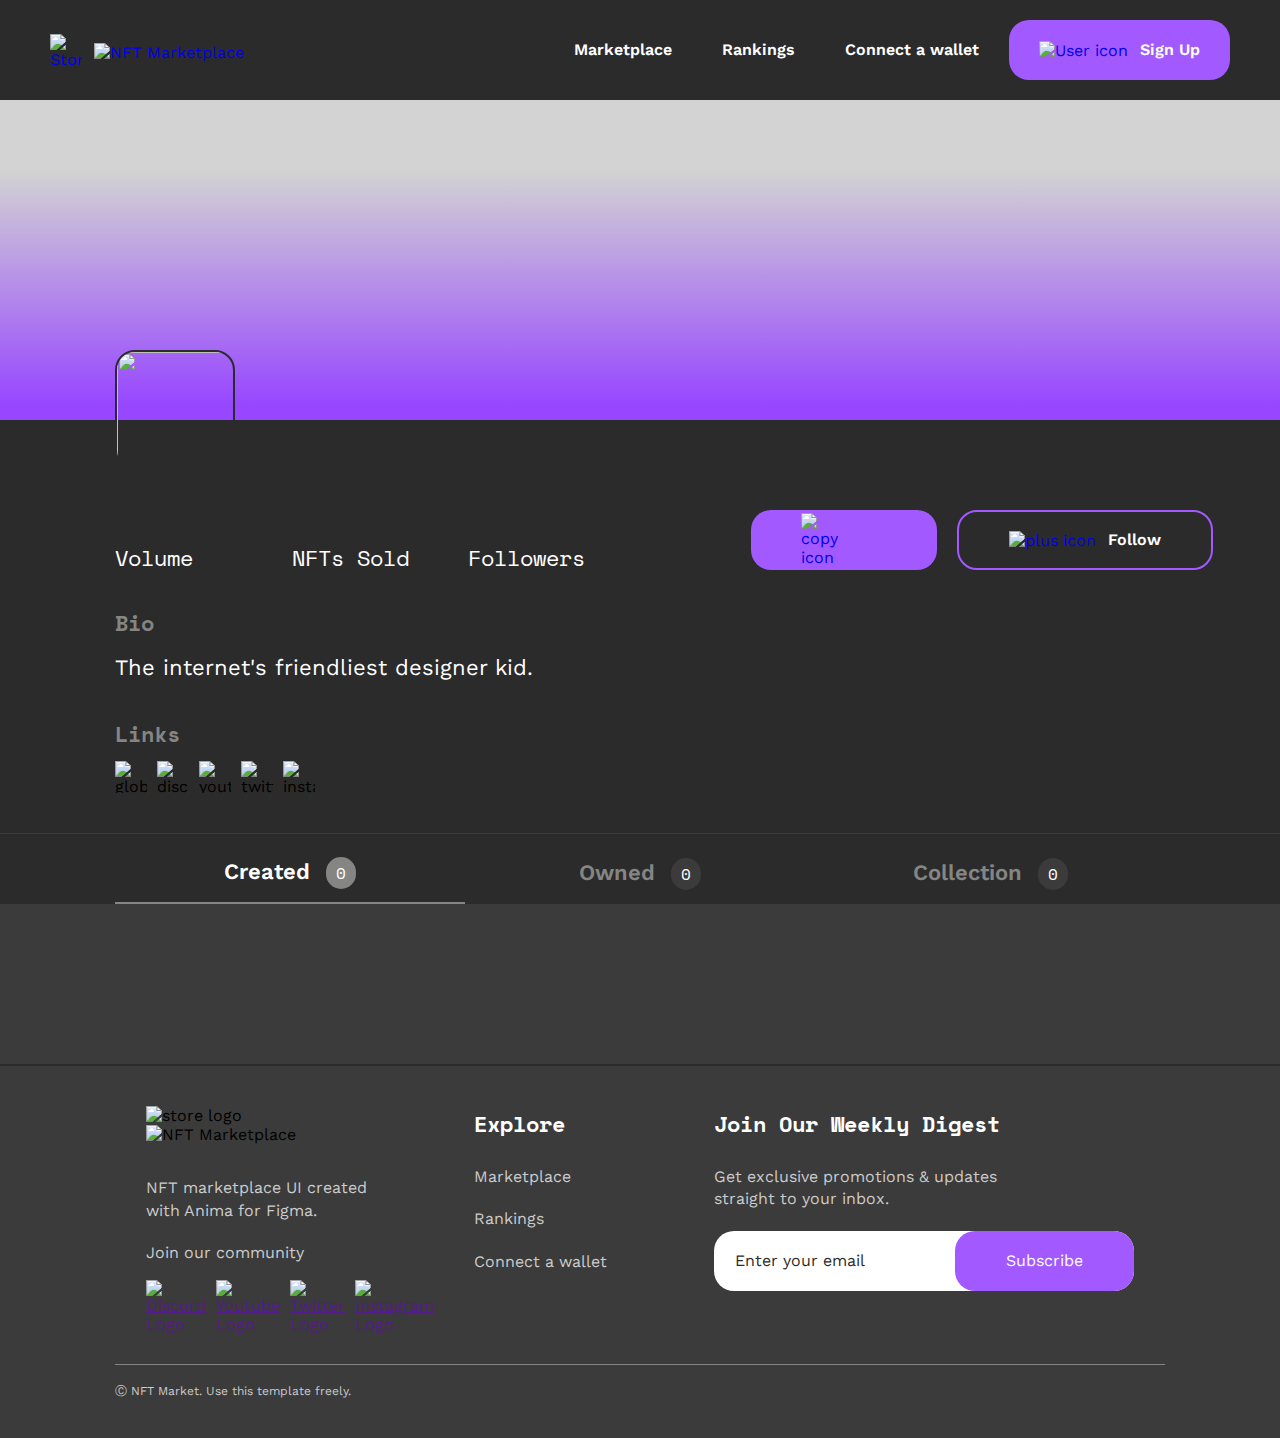
==== commit 259dbe0c: "artist page API + fucntional tab buttons done" ====
--- a/client/pages/artist/index.html
+++ b/client/pages/artist/index.html
@@ -45,124 +45,99 @@
         />
       </div>
     </section>
-    <section class="artist"></section>
+    <section class="cover">
+      <div class="cover__gradient"></div>
+    </section>
+    <section class="artist">
+      <div class="container">
+        <div class="artist__left">
+          <img src="" alt="" />
+          <h2></h2>
+          <!-- mobile buttons -->
+          <div class="artist__right">
+            <a href="#" class="artist__right__copy-btn">
+              <img src="../../media/icons/copy.svg" alt="copy icon" />
+              <p></p>
+            </a>
+            <a href="#" class="artist__right__follow-btn">
+              <img src="../../media/icons/plus.svg" alt="plus icon" />
+              <p>Follow</p>
+            </a>
+          </div>
+          <div class="artist__left__stats">
+            <div>
+              <h4></h4>
+              <p>Volume</p>
+            </div>
+            <div>
+              <h4></h4>
+              <p>NFTs Sold</p>
+            </div>
+            <div>
+              <h4></h4>
+              <p>Followers</p>
+            </div>
+          </div>
+          <div class="artist__left__bio">
+            <h5>Bio</h5>
+            <p>The internet's friendliest designer kid.</p>
+          </div>
+          <div class="artist__left__links">
+            <h5>Links</h5>
+            <div>
+              <img src="../../media/icons/globe.svg" alt="globe icon" />
+              <img
+                src="../../media/icons/discord-logo.svg"
+                alt="discord logo"
+              />
+              <img
+                src="../../media/icons/youtube-logo.svg"
+                alt="youtube logo"
+              />
+              <img
+                src="../../media/icons/twitter-logo.svg"
+                alt="twitter logo"
+              />
+              <img
+                src="../../media/icons/instagram-logo.svg"
+                alt="instagram logo"
+              />
+            </div>
+          </div>
+        </div>
+        <div class="artist__right">
+          <a href="#" class="artist__right__copy-btn">
+            <img src="../../media/icons/copy.svg" alt="copy icon" />
+            <p></p>
+          </a>
+          <a href="#" class="artist__right__follow-btn">
+            <img src="../../media/icons/plus.svg" alt="plus icon" />
+            <p>Follow</p>
+          </a>
+        </div>
+      </div>
+    </section>
+    <section class="tabs">
+      <div class="tabs__line"></div>
+      <div class="container">
+        <button id="created-button">
+          <h5>Created</h5>
+          <div>0</div>
+        </button>
+        <button id="owned-button">
+          <h5>Owned</h5>
+          <div>0</div>
+        </button>
+        <button id="collection-button">
+          <h5>Collection</h5>
+          <div>0</div>
+        </button>
+      </div>
+    </section>
     <section class="nft-cards">
-      <div class="container">
-        <div class="nft-cards__card">
-          <img src="../../media/images/nft-1.png" alt="Spaceship NFT" />
-          <div class="nft-cards__card__text">
-            <h5>Distant Galaxy</h5>
-            <div class="nft-cards__card__text__artist">
-              <img
-                src="../../media/images/avatars/MoonDancer.png"
-                alt="MoonDancer avatar"
-              />
-              <span>MoonDancer</span>
-            </div>
-            <div class="nft-cards__card__text__details">
-              <div class="nft-cards__card__text__details__price">
-                <h5>Price</h5>
-                <p>1.63 ETH</p>
-              </div>
-              <div class="nft-cards__card__text__details__bid">
-                <h5>Highest Bid</h5>
-                <p>0.33 wETH</p>
-              </div>
-            </div>
-          </div>
-        </div>
-        <div class="nft-cards__card">
-          <img src="../../media/images/nft-1.png" alt="Spaceship NFT" />
-          <div class="nft-cards__card__text">
-            <h5>Distant Galaxy</h5>
-            <div class="nft-cards__card__text__artist">
-              <img
-                src="../../media/images/avatars/MoonDancer.png"
-                alt="MoonDancer avatar"
-              />
-              <span>MoonDancer</span>
-            </div>
-            <div class="nft-cards__card__text__details">
-              <div class="nft-cards__card__text__details__price">
-                <h5>Price</h5>
-                <p>1.63 ETH</p>
-              </div>
-              <div class="nft-cards__card__text__details__bid">
-                <h5>Highest Bid</h5>
-                <p>0.33 wETH</p>
-              </div>
-            </div>
-          </div>
-        </div>
-        <div class="nft-cards__card">
-          <img src="../../media/images/nft-1.png" alt="Spaceship NFT" />
-          <div class="nft-cards__card__text">
-            <h5>Distant Galaxy</h5>
-            <div class="nft-cards__card__text__artist">
-              <img
-                src="../../media/images/avatars/MoonDancer.png"
-                alt="MoonDancer avatar"
-              />
-              <span>MoonDancer</span>
-            </div>
-            <div class="nft-cards__card__text__details">
-              <div class="nft-cards__card__text__details__price">
-                <h5>Price</h5>
-                <p>1.63 ETH</p>
-              </div>
-              <div class="nft-cards__card__text__details__bid">
-                <h5>Highest Bid</h5>
-                <p>0.33 wETH</p>
-              </div>
-            </div>
-          </div>
-        </div>
-        <div class="nft-cards__card">
-          <img src="../../media/images/nft-1.png" alt="Spaceship NFT" />
-          <div class="nft-cards__card__text">
-            <h5>Distant Galaxy</h5>
-            <div class="nft-cards__card__text__artist">
-              <img
-                src="../../media/images/avatars/MoonDancer.png"
-                alt="MoonDancer avatar"
-              />
-              <span>MoonDancer</span>
-            </div>
-            <div class="nft-cards__card__text__details">
-              <div class="nft-cards__card__text__details__price">
-                <h5>Price</h5>
-                <p>1.63 ETH</p>
-              </div>
-              <div class="nft-cards__card__text__details__bid">
-                <h5>Highest Bid</h5>
-                <p>0.33 wETH</p>
-              </div>
-            </div>
-          </div>
-        </div>
-        <div class="nft-cards__card">
-          <img src="../../media/images/nft-1.png" alt="Spaceship NFT" />
-          <div class="nft-cards__card__text">
-            <h5>Distant Galaxy</h5>
-            <div class="nft-cards__card__text__artist">
-              <img
-                src="../../media/images/avatars/MoonDancer.png"
-                alt="MoonDancer avatar"
-              />
-              <span>MoonDancer</span>
-            </div>
-            <div class="nft-cards__card__text__details">
-              <div class="nft-cards__card__text__details__price">
-                <h5>Price</h5>
-                <p>1.63 ETH</p>
-              </div>
-              <div class="nft-cards__card__text__details__bid">
-                <h5>Highest Bid</h5>
-                <p>0.33 wETH</p>
-              </div>
-            </div>
-          </div>
-        </div>
+      <div class="container"></div>
+      <div class="nft-cards__empty">
+        <h2>Nothing Here ... Yet</h2>
       </div>
     </section>
     <section class="footer">
--- a/client/sass/main.css
+++ b/client/sass/main.css
@@ -3041,6 +3041,437 @@
 #Artist {
   background-color: #2b2b2b;
 }
+#Artist .cover {
+  background: url(../../../client/media/images/artist-page.png) lightgray 50%/cover no-repeat;
+}
+#Artist .cover__gradient {
+  height: 320px;
+  background: -webkit-gradient(linear, left top, left bottom, color-stop(21.88%, rgba(151, 71, 255, 0)), color-stop(95.31%, #9747ff));
+  background: linear-gradient(180deg, rgba(151, 71, 255, 0) 21.88%, #9747ff 95.31%);
+}
+@media (max-width: 1050px) {
+  #Artist .cover__gradient {
+    height: 280px;
+  }
+}
+@media (max-width: 690px) {
+  #Artist .cover__gradient {
+    height: 250px;
+  }
+}
+#Artist .artist {
+  padding-top: 90px;
+  padding-bottom: 40px;
+}
+#Artist .artist .container {
+  display: -webkit-box;
+  display: -ms-flexbox;
+  display: flex;
+  -webkit-column-gap: 100px;
+     -moz-column-gap: 100px;
+          column-gap: 100px;
+}
+#Artist .artist__left {
+  position: relative;
+  width: 599px;
+  display: -webkit-box;
+  display: -ms-flexbox;
+  display: flex;
+  -webkit-box-orient: vertical;
+  -webkit-box-direction: normal;
+      -ms-flex-direction: column;
+          flex-direction: column;
+  row-gap: 30px;
+}
+#Artist .artist__left > .artist__right {
+  display: none;
+}
+#Artist .artist__left h2 {
+  color: #fff;
+  font-family: "Work Sans";
+  font-size: 51px;
+  font-style: normal;
+  font-weight: 600;
+  line-height: 110%;
+  text-transform: capitalize;
+}
+#Artist .artist__left__mobile-btns {
+  display: none;
+}
+#Artist .artist__left__stats {
+  display: -webkit-box;
+  display: -ms-flexbox;
+  display: flex;
+  -webkit-column-gap: 20px;
+     -moz-column-gap: 20px;
+          column-gap: 20px;
+}
+#Artist .artist__left__stats div {
+  width: 156.667px;
+}
+#Artist .artist__left__stats div h4 {
+  color: #fff;
+  font-family: "Space Mono";
+  font-size: 28px;
+  font-style: normal;
+  font-weight: 700;
+  line-height: 140%;
+  text-transform: capitalize;
+}
+#Artist .artist__left__stats div p {
+  color: #fff;
+  font-family: "Space Mono";
+  font-size: 22px;
+  font-style: normal;
+  font-weight: 400;
+  line-height: 160%;
+}
+#Artist .artist__left__bio h5 {
+  color: #fff;
+  font-family: "Space Mono";
+  font-size: 22px;
+  font-style: normal;
+  font-weight: 700;
+  line-height: 160%;
+  text-transform: capitalize;
+  color: #858584;
+  margin-bottom: 10px;
+}
+#Artist .artist__left__bio p {
+  color: #fff;
+  font-family: "Work Sans";
+  font-size: 22px;
+  font-style: normal;
+  font-weight: 400;
+  line-height: 160%;
+}
+#Artist .artist__left__links h5 {
+  color: #fff;
+  font-family: "Space Mono";
+  font-size: 22px;
+  font-style: normal;
+  font-weight: 700;
+  line-height: 160%;
+  text-transform: capitalize;
+  color: #858584;
+  margin-bottom: 10px;
+}
+#Artist .artist__left__links div {
+  display: -webkit-box;
+  display: -ms-flexbox;
+  display: flex;
+  -webkit-column-gap: 10px;
+     -moz-column-gap: 10px;
+          column-gap: 10px;
+}
+#Artist .artist__left__links div img {
+  -webkit-transition: all 0.3s ease;
+  transition: all 0.3s ease;
+  width: 32px;
+  height: 32px;
+}
+#Artist .artist__left__links div img:hover {
+  -webkit-transform: scale(0.9);
+          transform: scale(0.9);
+  cursor: pointer;
+}
+#Artist .artist__left > img {
+  position: absolute;
+  left: 0;
+  top: -160px;
+  width: 120px;
+  height: 120px;
+  border-radius: 20px;
+  border: 2px solid var(--Background, #2b2b2b);
+}
+#Artist .artist__right {
+  display: -webkit-box;
+  display: -ms-flexbox;
+  display: flex;
+  -webkit-column-gap: 20px;
+     -moz-column-gap: 20px;
+          column-gap: 20px;
+}
+#Artist .artist__right__copy-btn {
+  width: 186px;
+  display: -webkit-inline-box;
+  display: -ms-inline-flexbox;
+  display: inline-flex;
+  height: 60px;
+  padding: 0px 50px;
+  -webkit-box-pack: center;
+      -ms-flex-pack: center;
+          justify-content: center;
+  -webkit-box-align: center;
+      -ms-flex-align: center;
+          align-items: center;
+  gap: 12px;
+  -ms-flex-negative: 0;
+      flex-shrink: 0;
+  border-radius: 20px;
+  background: #a259ff;
+  text-decoration: none;
+  -webkit-transition: all 0.3s ease;
+  transition: all 0.3s ease;
+}
+#Artist .artist__right__copy-btn:hover {
+  -webkit-transform: scale(0.9);
+          transform: scale(0.9);
+  cursor: pointer;
+}
+#Artist .artist__right__copy-btn p {
+  width: 113px;
+}
+#Artist .artist__right__follow-btn {
+  display: -webkit-inline-box;
+  display: -ms-inline-flexbox;
+  display: inline-flex;
+  height: 60px;
+  padding: 0px 50px;
+  -webkit-box-pack: center;
+      -ms-flex-pack: center;
+          justify-content: center;
+  -webkit-box-align: center;
+      -ms-flex-align: center;
+          align-items: center;
+  gap: 12px;
+  -ms-flex-negative: 0;
+      flex-shrink: 0;
+  border-radius: 20px;
+  border: 2px solid #a259ff;
+  background: transparent;
+  text-decoration: none;
+  -webkit-transition: all 0.3s ease;
+  transition: all 0.3s ease;
+}
+#Artist .artist__right__follow-btn:hover {
+  -webkit-transform: scale(0.9);
+          transform: scale(0.9);
+  cursor: pointer;
+}
+#Artist .artist__right p {
+  color: #fff;
+  font-family: "Work Sans";
+  font-size: 16px;
+  font-style: normal;
+  font-weight: 600;
+  line-height: 140%;
+  text-transform: capitalize;
+}
+@media (max-width: 1050px) {
+  #Artist .artist {
+    padding-top: 80px;
+    padding-bottom: 30px;
+  }
+  #Artist .artist .container > .artist__right {
+    display: none;
+  }
+  #Artist .artist__left {
+    width: 100%;
+  }
+  #Artist .artist__left h2 {
+    color: #fff;
+    font-family: "Work Sans";
+    font-size: 38px;
+    font-style: normal;
+    font-weight: 600;
+    line-height: 120%;
+    text-transform: capitalize;
+  }
+  #Artist .artist__left > .artist__right {
+    display: -webkit-box;
+    display: -ms-flexbox;
+    display: flex;
+  }
+  #Artist .artist__left__stats div {
+    width: 156.667px;
+  }
+  #Artist .artist__left__stats div h4 {
+    color: #fff;
+    font-family: "Space Mono";
+    font-size: 22px;
+    font-style: normal;
+    font-weight: 700;
+    line-height: 160%;
+    text-transform: capitalize;
+  }
+  #Artist .artist__left__stats div p {
+    color: #fff;
+    font-family: "Space Mono";
+    font-size: 16px;
+    font-style: normal;
+    font-weight: 400;
+    line-height: 140%;
+  }
+  #Artist .artist__left__bio h5 {
+    color: #fff;
+    font-family: "Space Mono";
+    font-size: 16px;
+    font-style: normal;
+    font-weight: 700;
+    line-height: 140%;
+    text-transform: capitalize;
+  }
+  #Artist .artist__left__bio p {
+    color: #fff;
+    font-family: "Work Sans";
+    font-size: 16px;
+    font-style: normal;
+    font-weight: 400;
+    line-height: 140%;
+  }
+  #Artist .artist__left__links h5 {
+    color: #fff;
+    font-family: "Space Mono";
+    font-size: 16px;
+    font-style: normal;
+    font-weight: 700;
+    line-height: 140%;
+    text-transform: capitalize;
+  }
+  #Artist .artist__left__links div img {
+    width: 24px;
+    height: 24px;
+  }
+  #Artist .artist__left > img {
+    top: -150px;
+  }
+}
+@media (max-width: 690px) {
+  #Artist .artist__left h2 {
+    color: #fff;
+    font-family: "Work Sans";
+    font-size: 28px;
+    font-style: normal;
+    font-weight: 600;
+    line-height: 140%;
+    text-transform: capitalize;
+  }
+  #Artist .artist__left > .artist__right {
+    display: -webkit-box;
+    display: -ms-flexbox;
+    display: flex;
+    -webkit-box-orient: vertical;
+    -webkit-box-direction: normal;
+        -ms-flex-direction: column;
+            flex-direction: column;
+    row-gap: 20px;
+  }
+  #Artist .artist__left > .artist__right a {
+    width: 100%;
+  }
+  #Artist .artist__left__stats div {
+    width: 91.6666px;
+  }
+  #Artist .artist__left > img {
+    left: 50%;
+    -webkit-transform: translateX(-50%);
+            transform: translateX(-50%);
+  }
+}
+#Artist .tabs {
+  display: -webkit-box;
+  display: -ms-flexbox;
+  display: flex;
+  -webkit-box-orient: vertical;
+  -webkit-box-direction: normal;
+      -ms-flex-direction: column;
+          flex-direction: column;
+  row-gap: 10px;
+}
+#Artist .tabs__line {
+  width: 100%;
+  height: 1px;
+  background-color: #3b3b3b;
+}
+#Artist .tabs .container {
+  display: -webkit-box;
+  display: -ms-flexbox;
+  display: flex;
+  -webkit-box-pack: justify;
+      -ms-flex-pack: justify;
+          justify-content: space-between;
+}
+#Artist .tabs .container > button {
+  -webkit-transition: all 0.3s ease;
+  transition: all 0.3s ease;
+  cursor: pointer;
+  background-color: transparent;
+  border: none;
+  height: 60px;
+  width: 350px;
+  display: -webkit-box;
+  display: -ms-flexbox;
+  display: flex;
+  -webkit-column-gap: 16px;
+     -moz-column-gap: 16px;
+          column-gap: 16px;
+  -webkit-box-align: center;
+      -ms-flex-align: center;
+          align-items: center;
+  padding: 0px 30px;
+  -webkit-box-pack: center;
+      -ms-flex-pack: center;
+          justify-content: center;
+}
+#Artist .tabs .container > button h5 {
+  color: #fff;
+  font-family: "Work Sans";
+  font-size: 22px;
+  font-style: normal;
+  font-weight: 600;
+  line-height: 140%;
+  text-transform: capitalize;
+  color: #858584;
+}
+#Artist .tabs .container > button div {
+  display: -webkit-box;
+  display: -ms-flexbox;
+  display: flex;
+  padding: 5px 10px;
+  -webkit-box-align: center;
+      -ms-flex-align: center;
+          align-items: center;
+  border-radius: 20px;
+  background: #3b3b3b;
+  color: #fff;
+  font-family: "Space Mono";
+  font-size: 16px;
+  font-style: normal;
+  font-weight: 400;
+  line-height: 140%;
+}
+@media (max-width: 1050px) {
+  #Artist .tabs .container > button {
+    width: 100%;
+  }
+  #Artist .tabs .container > button h5 {
+    color: #fff;
+    font-family: "Work Sans";
+    font-size: 16px;
+    font-style: normal;
+    font-weight: 600;
+    line-height: 140%;
+    text-transform: capitalize;
+  }
+  #Artist .tabs .container > button div {
+    color: #fff;
+    font-family: "Space Mono";
+    font-size: 12px;
+    font-style: normal;
+    font-weight: 400;
+    line-height: 110%;
+  }
+}
+@media (max-width: 690px) {
+  #Artist .tabs .container > button {
+    padding: 0px 10px;
+    width: 100%;
+  }
+  #Artist .tabs .container > button div {
+    display: none;
+  }
+}
 #Artist .nft-cards {
   background-color: #3b3b3b;
   padding-top: 80px;
@@ -3144,6 +3575,19 @@
 #Artist .nft-cards__card__text__details__bid {
   text-align: right;
 }
+#Artist .nft-cards__empty {
+  display: none;
+}
+#Artist .nft-cards__empty h2 {
+  text-align: center;
+  color: #fff;
+  font-family: "Space Mono";
+  font-size: 30px;
+  font-style: normal;
+  font-weight: 400;
+  line-height: 120%;
+  color: #858584;
+}
 @media (max-width: 1050px) {
   #Artist .nft-cards .container {
     grid-template-columns: repeat(2, 1fr);
@@ -3173,4 +3617,16 @@
     font-weight: 400;
     line-height: 110%;
   }
+}
+#Artist .clicked-on {
+  border-bottom: 2px solid #858584 !important;
+}
+#Artist .clicked-on h5 {
+  color: #fff !important;
+}
+#Artist .clicked-on div {
+  background: #858584 !important;
+}
+#Artist .footer {
+  border-top: 2px solid #2b2b2b !important;
 }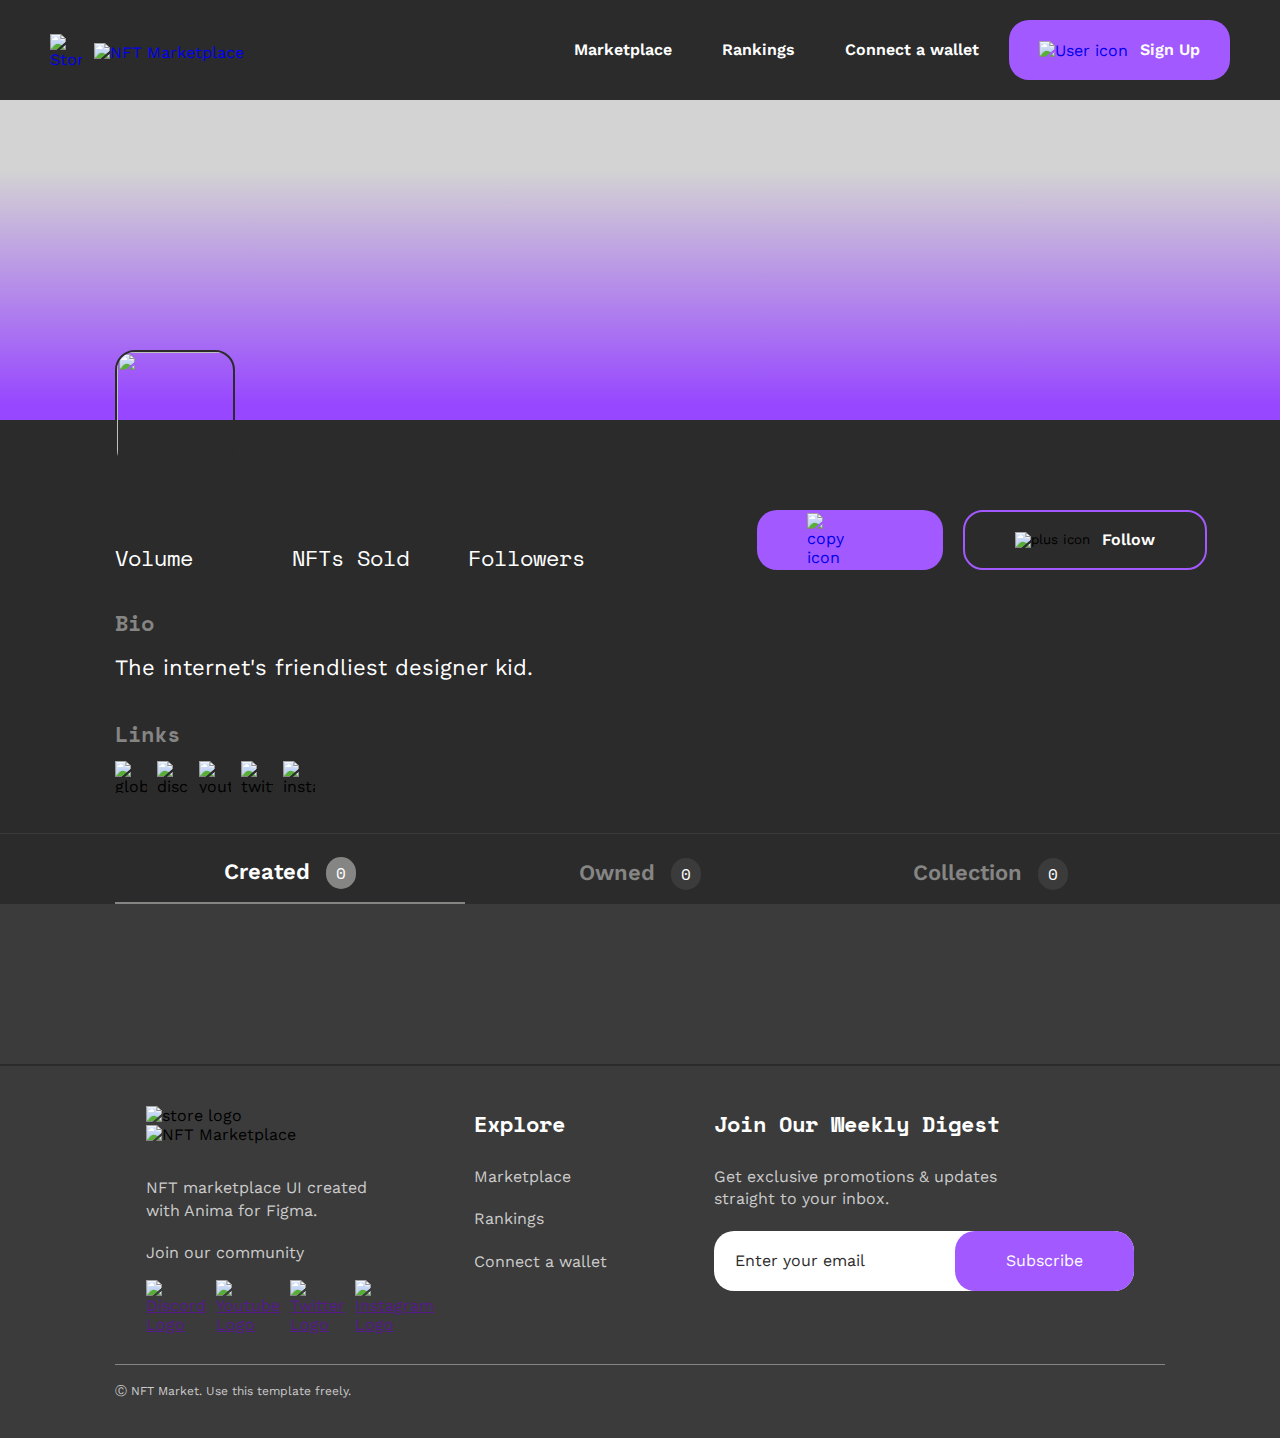
==== commit ab524b31: "directory of 2 btns in artist page changed w/ js" ====
--- a/client/pages/artist/index.html
+++ b/client/pages/artist/index.html
@@ -53,17 +53,6 @@
         <div class="artist__left">
           <img src="" alt="" />
           <h2></h2>
-          <!-- mobile buttons -->
-          <div class="artist__right">
-            <a href="#" class="artist__right__copy-btn">
-              <img src="../../media/icons/copy.svg" alt="copy icon" />
-              <p></p>
-            </a>
-            <a href="#" class="artist__right__follow-btn">
-              <img src="../../media/icons/plus.svg" alt="plus icon" />
-              <p>Follow</p>
-            </a>
-          </div>
           <div class="artist__left__stats">
             <div>
               <h4></h4>
@@ -110,10 +99,10 @@
             <img src="../../media/icons/copy.svg" alt="copy icon" />
             <p></p>
           </a>
-          <a href="#" class="artist__right__follow-btn">
+          <button href="#" class="artist__right__follow-btn">
             <img src="../../media/icons/plus.svg" alt="plus icon" />
             <p>Follow</p>
-          </a>
+          </button>
         </div>
       </div>
     </section>
--- a/client/sass/main.css
+++ b/client/sass/main.css
@@ -3083,9 +3083,6 @@
           flex-direction: column;
   row-gap: 30px;
 }
-#Artist .artist__left > .artist__right {
-  display: none;
-}
 #Artist .artist__left h2 {
   color: #fff;
   font-family: "Work Sans";
@@ -3258,14 +3255,37 @@
   line-height: 140%;
   text-transform: capitalize;
 }
+#Artist .artist__right .following {
+  display: -webkit-inline-box;
+  display: -ms-inline-flexbox;
+  display: inline-flex;
+  height: 60px;
+  padding: 0px 50px;
+  -webkit-box-pack: center;
+      -ms-flex-pack: center;
+          justify-content: center;
+  -webkit-box-align: center;
+      -ms-flex-align: center;
+          align-items: center;
+  gap: 12px;
+  -ms-flex-negative: 0;
+      flex-shrink: 0;
+  border-radius: 20px;
+  background: #a259ff;
+  text-decoration: none;
+  -webkit-transition: all 0.3s ease;
+  transition: all 0.3s ease;
+}
+#Artist .artist__right .following:hover {
+  -webkit-transform: scale(0.9);
+          transform: scale(0.9);
+  cursor: pointer;
+}
 @media (max-width: 1050px) {
   #Artist .artist {
     padding-top: 80px;
     padding-bottom: 30px;
   }
-  #Artist .artist .container > .artist__right {
-    display: none;
-  }
   #Artist .artist__left {
     width: 100%;
   }
@@ -3277,11 +3297,6 @@
     font-weight: 600;
     line-height: 120%;
     text-transform: capitalize;
-  }
-  #Artist .artist__left > .artist__right {
-    display: -webkit-box;
-    display: -ms-flexbox;
-    display: flex;
   }
   #Artist .artist__left__stats div {
     width: 156.667px;
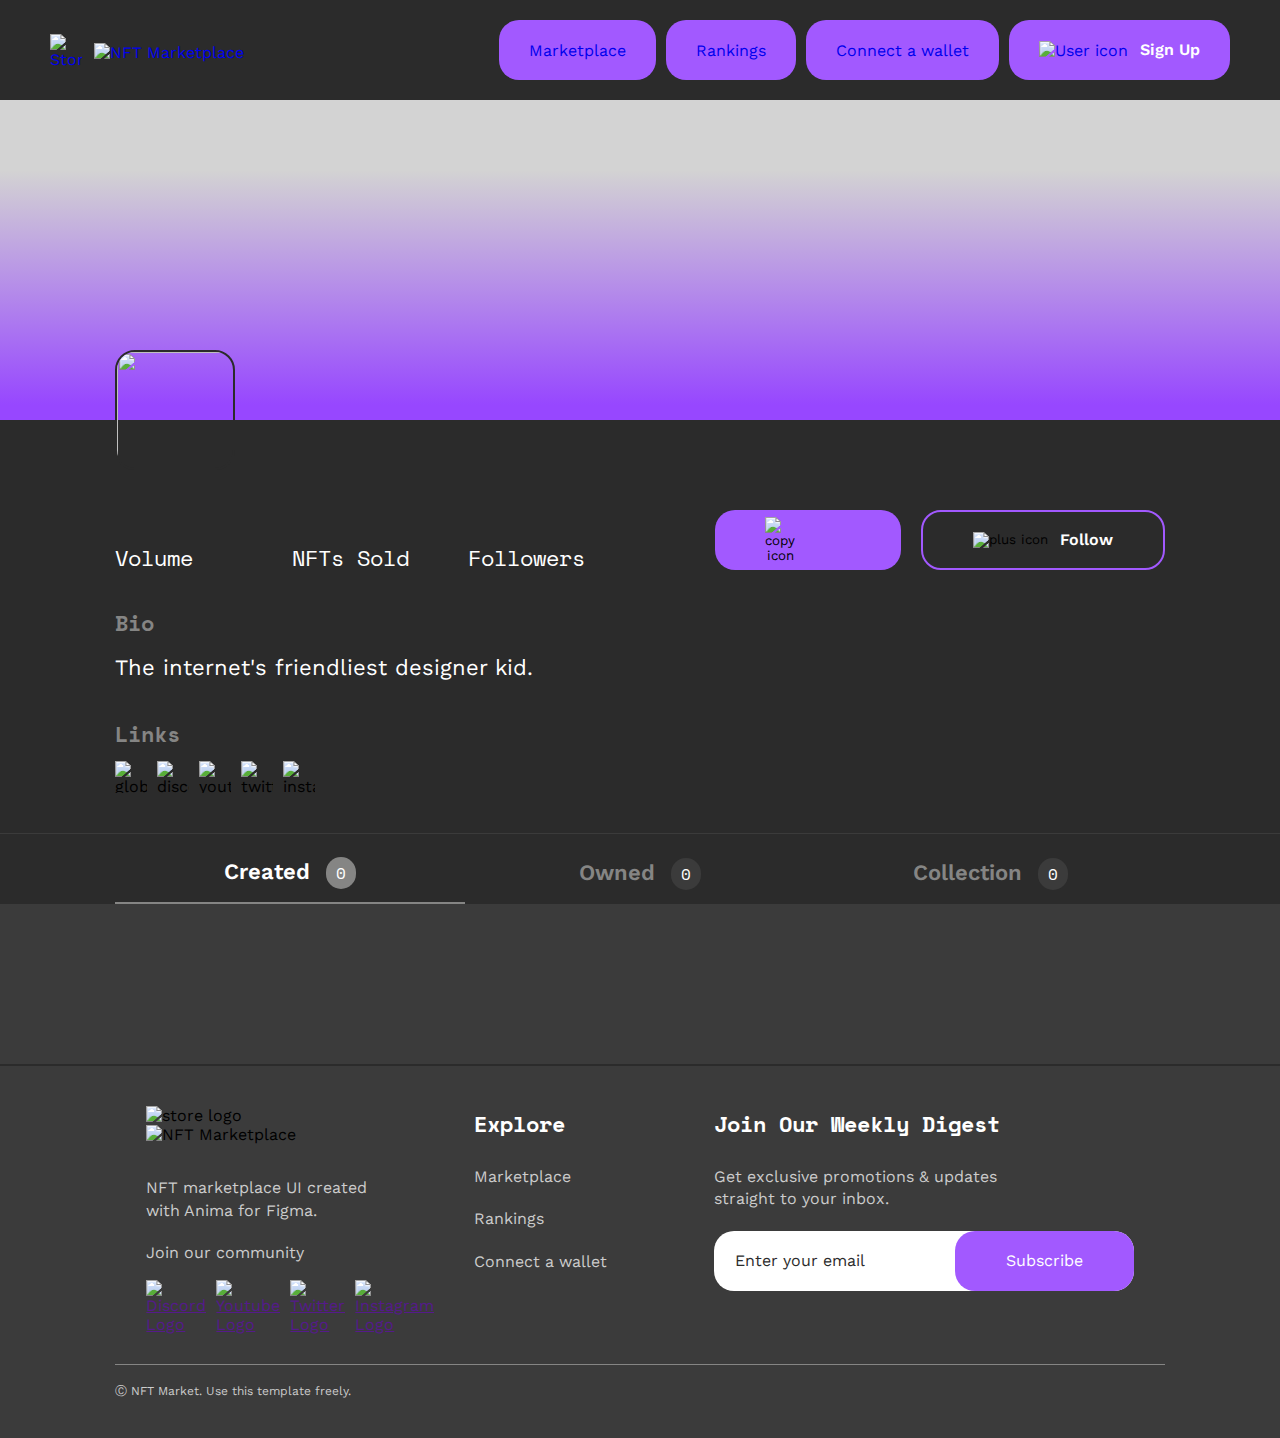
==== commit 8365aa5f: "last commit for us" ====
--- a/client/pages/artist/index.html
+++ b/client/pages/artist/index.html
@@ -18,21 +18,32 @@
     <title>Artist</title>
   </head>
   <body id="Artist">
+    <section class="loader-container">
+      <div class="banter-loader">
+        <div class="banter-loader__box"></div>
+        <div class="banter-loader__box"></div>
+        <div class="banter-loader__box"></div>
+        <div class="banter-loader__box"></div>
+        <div class="banter-loader__box"></div>
+        <div class="banter-loader__box"></div>
+        <div class="banter-loader__box"></div>
+        <div class="banter-loader__box"></div>
+        <div class="banter-loader__box"></div>
+      </div>
+    </section>
     <section class="navbar">
-      <a
-        class="navbar__left"
-        href="http://127.0.0.1:5500/client/pages/home/index.html"
+      <a class="navbar__left" href="../home/index.html"
         ><img src="../../media/icons/store.svg" alt="Store icon" />
         <img src="../../media/icons/NFTMarketplace.svg" alt="NFT Marketplace"
       /></a>
       <div class="navbar__right">
         <div class="navbar__right sidebar">
-          <button>Marketplace</button>
-          <button>Rankings</button>
-          <button>Connect a wallet</button>
+          <a href="../marketplace/index.html">Marketplace</a>
+          <a href="../rankings/index.html">Rankings</a>
+          <a href="#">Connect a wallet</a>
           <a
-            href="http://127.0.0.1:5500/client/pages/create-account/index.html"
-            class="navbar__right__sign-up-btn"
+            href="../create-account/index.html"
+            class="navbar__left__btns__sign-up-btn"
           >
             <img src="../../media/icons/user.svg" alt="User icon" />
             <p>Sign up</p>
@@ -53,6 +64,16 @@
         <div class="artist__left">
           <img src="" alt="" />
           <h2></h2>
+          <div class="artist__left__btns">
+            <button class="artist__left__btns__copy-btn">
+              <img src="../../media/icons/copy.svg" alt="copy icon" />
+              <p></p>
+            </button>
+            <button href="#" class="artist__left__btns__follow-btn">
+              <img src="../../media/icons/plus.svg" alt="plus icon" />
+              <p>Follow</p>
+            </button>
+          </div>
           <div class="artist__left__stats">
             <div>
               <h4></h4>
@@ -93,16 +114,6 @@
               />
             </div>
           </div>
-        </div>
-        <div class="artist__right">
-          <a href="#" class="artist__right__copy-btn">
-            <img src="../../media/icons/copy.svg" alt="copy icon" />
-            <p></p>
-          </a>
-          <button href="#" class="artist__right__follow-btn">
-            <img src="../../media/icons/plus.svg" alt="plus icon" />
-            <p>Follow</p>
-          </button>
         </div>
       </div>
     </section>
@@ -168,8 +179,8 @@
           <div class="footer__top__middle">
             <h5>Explore</h5>
             <div class="footer__top__middle__pages">
-              <a href="#">Marketplace</a>
-              <a href="#">Rankings</a>
+              <a href="../marketplace/index.html">Marketplace</a>
+              <a href="../rankings/index.html">Rankings</a>
               <a href="#">Connect a wallet</a>
             </div>
           </div>
--- a/client/sass/main.css
+++ b/client/sass/main.css
@@ -1352,6 +1352,32 @@
   gap: 30px;
   grid-template-columns: repeat(4, 1fr);
 }
+#Home .top-artists__artists__bad-request {
+  display: -webkit-box;
+  display: -ms-flexbox;
+  display: flex;
+  -webkit-box-orient: vertical;
+  -webkit-box-direction: normal;
+      -ms-flex-direction: column;
+          flex-direction: column;
+  row-gap: 10px;
+  -webkit-box-align: center;
+      -ms-flex-align: center;
+          align-items: center;
+}
+#Home .top-artists__artists__bad-request p {
+  text-align: center;
+  color: #fff;
+  font-family: "Space Mono";
+  font-size: 30px;
+  font-style: normal;
+  font-weight: 400;
+  line-height: 120%;
+  color: #858584;
+}
+#Home .top-artists__artists__bad-request img {
+  width: 50px;
+}
 #Home .top-artists__artists__artist {
   -webkit-transition: all 0.3s ease;
   transition: all 0.3s ease;
@@ -1453,6 +1479,12 @@
 @media (max-width: 1050px) {
   #Home .top-artists__artists {
     grid-template-columns: repeat(2, 1fr);
+  }
+  #Home .top-artists__artists__bad-request p {
+    font-size: 20px;
+  }
+  #Home .top-artists__artists__bad-request img {
+    width: 30px;
   }
   #Home .top-artists__artists__artist:nth-child(n+7) {
     display: none;
@@ -2638,6 +2670,37 @@
   }
 }
 
+#Not-found {
+  background-color: #2b2b2b;
+  text-align: center;
+  padding-top: 60px;
+}
+#Not-found img {
+  width: 200px;
+  margin-bottom: -50px;
+}
+#Not-found h1 {
+  color: #fff;
+  font-family: "Space Mono";
+  font-size: 60px;
+  font-style: normal;
+  font-weight: 700;
+  line-height: 140%;
+  text-transform: capitalize;
+  margin-bottom: 20px;
+}
+#Not-found p {
+  color: #858584;
+  font-size: 1.2em;
+}
+#Not-found a {
+  color: #a259ff;
+  text-decoration: none;
+}
+#Not-found a:hover {
+  text-decoration: underline;
+}
+
 #Create-account {
   background-color: #2b2b2b;
 }
@@ -2768,6 +2831,11 @@
           transform: scale(0.9);
   cursor: pointer;
 }
+#Create-account .create-account-section__right__form button:disabled {
+  opacity: 0.5;
+  cursor: not-allowed;
+  pointer-events: none;
+}
 #Create-account .create-account-section__right__form .error-message {
   height: 20px;
   margin-bottom: 10px;
@@ -2968,6 +3036,11 @@
           transform: scale(0.9);
   cursor: pointer;
 }
+#Login .login-section__right__form button:disabled {
+  opacity: 0.5;
+  cursor: not-allowed;
+  pointer-events: none;
+}
 #Login .login-section__right__form .error-message {
   height: 20px;
   margin-bottom: 10px;
@@ -3041,6 +3114,916 @@
 #Artist {
   background-color: #2b2b2b;
 }
+#Artist .loader-container {
+  background-color: #2b2b2b;
+  width: 100vw;
+  height: 100vh;
+  position: fixed;
+  z-index: 99;
+}
+#Artist .loader-container .banter-loader {
+  position: absolute;
+  left: 50%;
+  top: 50%;
+  width: 72px;
+  height: 72px;
+  margin-left: -36px;
+  margin-top: -36px;
+}
+#Artist .loader-container .banter-loader__box {
+  float: left;
+  position: relative;
+  width: 20px;
+  height: 20px;
+  margin-right: 6px;
+}
+#Artist .loader-container .banter-loader__box:before {
+  content: "";
+  position: absolute;
+  left: 0;
+  top: 0;
+  width: 100%;
+  height: 100%;
+  background: #fff;
+}
+#Artist .loader-container .banter-loader__box:nth-child(3n) {
+  margin-right: 0;
+  margin-bottom: 6px;
+}
+#Artist .loader-container .banter-loader__box:nth-child(1):before,
+#Artist .loader-container .banter-loader__box:nth-child(4):before {
+  margin-left: 26px;
+}
+#Artist .loader-container .banter-loader__box:nth-child(3):before {
+  margin-top: 52px;
+}
+#Artist .loader-container .banter-loader__box:last-child {
+  margin-bottom: 0;
+}
+@-webkit-keyframes moveBox-1 {
+  9.0909090909% {
+    -webkit-transform: translate(-26px, 0);
+            transform: translate(-26px, 0);
+  }
+  18.1818181818% {
+    -webkit-transform: translate(0px, 0);
+            transform: translate(0px, 0);
+  }
+  27.2727272727% {
+    -webkit-transform: translate(0px, 0);
+            transform: translate(0px, 0);
+  }
+  36.3636363636% {
+    -webkit-transform: translate(26px, 0);
+            transform: translate(26px, 0);
+  }
+  45.4545454545% {
+    -webkit-transform: translate(26px, 26px);
+            transform: translate(26px, 26px);
+  }
+  54.5454545455% {
+    -webkit-transform: translate(26px, 26px);
+            transform: translate(26px, 26px);
+  }
+  63.6363636364% {
+    -webkit-transform: translate(26px, 26px);
+            transform: translate(26px, 26px);
+  }
+  72.7272727273% {
+    -webkit-transform: translate(26px, 0px);
+            transform: translate(26px, 0px);
+  }
+  81.8181818182% {
+    -webkit-transform: translate(0px, 0px);
+            transform: translate(0px, 0px);
+  }
+  90.9090909091% {
+    -webkit-transform: translate(-26px, 0px);
+            transform: translate(-26px, 0px);
+  }
+  100% {
+    -webkit-transform: translate(0px, 0px);
+            transform: translate(0px, 0px);
+  }
+}
+@keyframes moveBox-1 {
+  9.0909090909% {
+    -webkit-transform: translate(-26px, 0);
+            transform: translate(-26px, 0);
+  }
+  18.1818181818% {
+    -webkit-transform: translate(0px, 0);
+            transform: translate(0px, 0);
+  }
+  27.2727272727% {
+    -webkit-transform: translate(0px, 0);
+            transform: translate(0px, 0);
+  }
+  36.3636363636% {
+    -webkit-transform: translate(26px, 0);
+            transform: translate(26px, 0);
+  }
+  45.4545454545% {
+    -webkit-transform: translate(26px, 26px);
+            transform: translate(26px, 26px);
+  }
+  54.5454545455% {
+    -webkit-transform: translate(26px, 26px);
+            transform: translate(26px, 26px);
+  }
+  63.6363636364% {
+    -webkit-transform: translate(26px, 26px);
+            transform: translate(26px, 26px);
+  }
+  72.7272727273% {
+    -webkit-transform: translate(26px, 0px);
+            transform: translate(26px, 0px);
+  }
+  81.8181818182% {
+    -webkit-transform: translate(0px, 0px);
+            transform: translate(0px, 0px);
+  }
+  90.9090909091% {
+    -webkit-transform: translate(-26px, 0px);
+            transform: translate(-26px, 0px);
+  }
+  100% {
+    -webkit-transform: translate(0px, 0px);
+            transform: translate(0px, 0px);
+  }
+}
+#Artist .loader-container .banter-loader__box:nth-child(1) {
+  -webkit-animation: moveBox-1 4s infinite;
+          animation: moveBox-1 4s infinite;
+}
+@-webkit-keyframes moveBox-2 {
+  9.0909090909% {
+    -webkit-transform: translate(0, 0);
+            transform: translate(0, 0);
+  }
+  18.1818181818% {
+    -webkit-transform: translate(26px, 0);
+            transform: translate(26px, 0);
+  }
+  27.2727272727% {
+    -webkit-transform: translate(0px, 0);
+            transform: translate(0px, 0);
+  }
+  36.3636363636% {
+    -webkit-transform: translate(26px, 0);
+            transform: translate(26px, 0);
+  }
+  45.4545454545% {
+    -webkit-transform: translate(26px, 26px);
+            transform: translate(26px, 26px);
+  }
+  54.5454545455% {
+    -webkit-transform: translate(26px, 26px);
+            transform: translate(26px, 26px);
+  }
+  63.6363636364% {
+    -webkit-transform: translate(26px, 26px);
+            transform: translate(26px, 26px);
+  }
+  72.7272727273% {
+    -webkit-transform: translate(26px, 26px);
+            transform: translate(26px, 26px);
+  }
+  81.8181818182% {
+    -webkit-transform: translate(0px, 26px);
+            transform: translate(0px, 26px);
+  }
+  90.9090909091% {
+    -webkit-transform: translate(0px, 26px);
+            transform: translate(0px, 26px);
+  }
+  100% {
+    -webkit-transform: translate(0px, 0px);
+            transform: translate(0px, 0px);
+  }
+}
+@keyframes moveBox-2 {
+  9.0909090909% {
+    -webkit-transform: translate(0, 0);
+            transform: translate(0, 0);
+  }
+  18.1818181818% {
+    -webkit-transform: translate(26px, 0);
+            transform: translate(26px, 0);
+  }
+  27.2727272727% {
+    -webkit-transform: translate(0px, 0);
+            transform: translate(0px, 0);
+  }
+  36.3636363636% {
+    -webkit-transform: translate(26px, 0);
+            transform: translate(26px, 0);
+  }
+  45.4545454545% {
+    -webkit-transform: translate(26px, 26px);
+            transform: translate(26px, 26px);
+  }
+  54.5454545455% {
+    -webkit-transform: translate(26px, 26px);
+            transform: translate(26px, 26px);
+  }
+  63.6363636364% {
+    -webkit-transform: translate(26px, 26px);
+            transform: translate(26px, 26px);
+  }
+  72.7272727273% {
+    -webkit-transform: translate(26px, 26px);
+            transform: translate(26px, 26px);
+  }
+  81.8181818182% {
+    -webkit-transform: translate(0px, 26px);
+            transform: translate(0px, 26px);
+  }
+  90.9090909091% {
+    -webkit-transform: translate(0px, 26px);
+            transform: translate(0px, 26px);
+  }
+  100% {
+    -webkit-transform: translate(0px, 0px);
+            transform: translate(0px, 0px);
+  }
+}
+#Artist .loader-container .banter-loader__box:nth-child(2) {
+  -webkit-animation: moveBox-2 4s infinite;
+          animation: moveBox-2 4s infinite;
+}
+@-webkit-keyframes moveBox-3 {
+  9.0909090909% {
+    -webkit-transform: translate(-26px, 0);
+            transform: translate(-26px, 0);
+  }
+  18.1818181818% {
+    -webkit-transform: translate(-26px, 0);
+            transform: translate(-26px, 0);
+  }
+  27.2727272727% {
+    -webkit-transform: translate(0px, 0);
+            transform: translate(0px, 0);
+  }
+  36.3636363636% {
+    -webkit-transform: translate(-26px, 0);
+            transform: translate(-26px, 0);
+  }
+  45.4545454545% {
+    -webkit-transform: translate(-26px, 0);
+            transform: translate(-26px, 0);
+  }
+  54.5454545455% {
+    -webkit-transform: translate(-26px, 0);
+            transform: translate(-26px, 0);
+  }
+  63.6363636364% {
+    -webkit-transform: translate(-26px, 0);
+            transform: translate(-26px, 0);
+  }
+  72.7272727273% {
+    -webkit-transform: translate(-26px, 0);
+            transform: translate(-26px, 0);
+  }
+  81.8181818182% {
+    -webkit-transform: translate(-26px, -26px);
+            transform: translate(-26px, -26px);
+  }
+  90.9090909091% {
+    -webkit-transform: translate(0px, -26px);
+            transform: translate(0px, -26px);
+  }
+  100% {
+    -webkit-transform: translate(0px, 0px);
+            transform: translate(0px, 0px);
+  }
+}
+@keyframes moveBox-3 {
+  9.0909090909% {
+    -webkit-transform: translate(-26px, 0);
+            transform: translate(-26px, 0);
+  }
+  18.1818181818% {
+    -webkit-transform: translate(-26px, 0);
+            transform: translate(-26px, 0);
+  }
+  27.2727272727% {
+    -webkit-transform: translate(0px, 0);
+            transform: translate(0px, 0);
+  }
+  36.3636363636% {
+    -webkit-transform: translate(-26px, 0);
+            transform: translate(-26px, 0);
+  }
+  45.4545454545% {
+    -webkit-transform: translate(-26px, 0);
+            transform: translate(-26px, 0);
+  }
+  54.5454545455% {
+    -webkit-transform: translate(-26px, 0);
+            transform: translate(-26px, 0);
+  }
+  63.6363636364% {
+    -webkit-transform: translate(-26px, 0);
+            transform: translate(-26px, 0);
+  }
+  72.7272727273% {
+    -webkit-transform: translate(-26px, 0);
+            transform: translate(-26px, 0);
+  }
+  81.8181818182% {
+    -webkit-transform: translate(-26px, -26px);
+            transform: translate(-26px, -26px);
+  }
+  90.9090909091% {
+    -webkit-transform: translate(0px, -26px);
+            transform: translate(0px, -26px);
+  }
+  100% {
+    -webkit-transform: translate(0px, 0px);
+            transform: translate(0px, 0px);
+  }
+}
+#Artist .loader-container .banter-loader__box:nth-child(3) {
+  -webkit-animation: moveBox-3 4s infinite;
+          animation: moveBox-3 4s infinite;
+}
+@-webkit-keyframes moveBox-4 {
+  9.0909090909% {
+    -webkit-transform: translate(-26px, 0);
+            transform: translate(-26px, 0);
+  }
+  18.1818181818% {
+    -webkit-transform: translate(-26px, 0);
+            transform: translate(-26px, 0);
+  }
+  27.2727272727% {
+    -webkit-transform: translate(-26px, -26px);
+            transform: translate(-26px, -26px);
+  }
+  36.3636363636% {
+    -webkit-transform: translate(0px, -26px);
+            transform: translate(0px, -26px);
+  }
+  45.4545454545% {
+    -webkit-transform: translate(0px, 0px);
+            transform: translate(0px, 0px);
+  }
+  54.5454545455% {
+    -webkit-transform: translate(0px, -26px);
+            transform: translate(0px, -26px);
+  }
+  63.6363636364% {
+    -webkit-transform: translate(0px, -26px);
+            transform: translate(0px, -26px);
+  }
+  72.7272727273% {
+    -webkit-transform: translate(0px, -26px);
+            transform: translate(0px, -26px);
+  }
+  81.8181818182% {
+    -webkit-transform: translate(-26px, -26px);
+            transform: translate(-26px, -26px);
+  }
+  90.9090909091% {
+    -webkit-transform: translate(-26px, 0px);
+            transform: translate(-26px, 0px);
+  }
+  100% {
+    -webkit-transform: translate(0px, 0px);
+            transform: translate(0px, 0px);
+  }
+}
+@keyframes moveBox-4 {
+  9.0909090909% {
+    -webkit-transform: translate(-26px, 0);
+            transform: translate(-26px, 0);
+  }
+  18.1818181818% {
+    -webkit-transform: translate(-26px, 0);
+            transform: translate(-26px, 0);
+  }
+  27.2727272727% {
+    -webkit-transform: translate(-26px, -26px);
+            transform: translate(-26px, -26px);
+  }
+  36.3636363636% {
+    -webkit-transform: translate(0px, -26px);
+            transform: translate(0px, -26px);
+  }
+  45.4545454545% {
+    -webkit-transform: translate(0px, 0px);
+            transform: translate(0px, 0px);
+  }
+  54.5454545455% {
+    -webkit-transform: translate(0px, -26px);
+            transform: translate(0px, -26px);
+  }
+  63.6363636364% {
+    -webkit-transform: translate(0px, -26px);
+            transform: translate(0px, -26px);
+  }
+  72.7272727273% {
+    -webkit-transform: translate(0px, -26px);
+            transform: translate(0px, -26px);
+  }
+  81.8181818182% {
+    -webkit-transform: translate(-26px, -26px);
+            transform: translate(-26px, -26px);
+  }
+  90.9090909091% {
+    -webkit-transform: translate(-26px, 0px);
+            transform: translate(-26px, 0px);
+  }
+  100% {
+    -webkit-transform: translate(0px, 0px);
+            transform: translate(0px, 0px);
+  }
+}
+#Artist .loader-container .banter-loader__box:nth-child(4) {
+  -webkit-animation: moveBox-4 4s infinite;
+          animation: moveBox-4 4s infinite;
+}
+@-webkit-keyframes moveBox-5 {
+  9.0909090909% {
+    -webkit-transform: translate(0, 0);
+            transform: translate(0, 0);
+  }
+  18.1818181818% {
+    -webkit-transform: translate(0, 0);
+            transform: translate(0, 0);
+  }
+  27.2727272727% {
+    -webkit-transform: translate(0, 0);
+            transform: translate(0, 0);
+  }
+  36.3636363636% {
+    -webkit-transform: translate(26px, 0);
+            transform: translate(26px, 0);
+  }
+  45.4545454545% {
+    -webkit-transform: translate(26px, 0);
+            transform: translate(26px, 0);
+  }
+  54.5454545455% {
+    -webkit-transform: translate(26px, 0);
+            transform: translate(26px, 0);
+  }
+  63.6363636364% {
+    -webkit-transform: translate(26px, 0);
+            transform: translate(26px, 0);
+  }
+  72.7272727273% {
+    -webkit-transform: translate(26px, 0);
+            transform: translate(26px, 0);
+  }
+  81.8181818182% {
+    -webkit-transform: translate(26px, -26px);
+            transform: translate(26px, -26px);
+  }
+  90.9090909091% {
+    -webkit-transform: translate(0px, -26px);
+            transform: translate(0px, -26px);
+  }
+  100% {
+    -webkit-transform: translate(0px, 0px);
+            transform: translate(0px, 0px);
+  }
+}
+@keyframes moveBox-5 {
+  9.0909090909% {
+    -webkit-transform: translate(0, 0);
+            transform: translate(0, 0);
+  }
+  18.1818181818% {
+    -webkit-transform: translate(0, 0);
+            transform: translate(0, 0);
+  }
+  27.2727272727% {
+    -webkit-transform: translate(0, 0);
+            transform: translate(0, 0);
+  }
+  36.3636363636% {
+    -webkit-transform: translate(26px, 0);
+            transform: translate(26px, 0);
+  }
+  45.4545454545% {
+    -webkit-transform: translate(26px, 0);
+            transform: translate(26px, 0);
+  }
+  54.5454545455% {
+    -webkit-transform: translate(26px, 0);
+            transform: translate(26px, 0);
+  }
+  63.6363636364% {
+    -webkit-transform: translate(26px, 0);
+            transform: translate(26px, 0);
+  }
+  72.7272727273% {
+    -webkit-transform: translate(26px, 0);
+            transform: translate(26px, 0);
+  }
+  81.8181818182% {
+    -webkit-transform: translate(26px, -26px);
+            transform: translate(26px, -26px);
+  }
+  90.9090909091% {
+    -webkit-transform: translate(0px, -26px);
+            transform: translate(0px, -26px);
+  }
+  100% {
+    -webkit-transform: translate(0px, 0px);
+            transform: translate(0px, 0px);
+  }
+}
+#Artist .loader-container .banter-loader__box:nth-child(5) {
+  -webkit-animation: moveBox-5 4s infinite;
+          animation: moveBox-5 4s infinite;
+}
+@-webkit-keyframes moveBox-6 {
+  9.0909090909% {
+    -webkit-transform: translate(0, 0);
+            transform: translate(0, 0);
+  }
+  18.1818181818% {
+    -webkit-transform: translate(-26px, 0);
+            transform: translate(-26px, 0);
+  }
+  27.2727272727% {
+    -webkit-transform: translate(-26px, 0);
+            transform: translate(-26px, 0);
+  }
+  36.3636363636% {
+    -webkit-transform: translate(0px, 0);
+            transform: translate(0px, 0);
+  }
+  45.4545454545% {
+    -webkit-transform: translate(0px, 0);
+            transform: translate(0px, 0);
+  }
+  54.5454545455% {
+    -webkit-transform: translate(0px, 0);
+            transform: translate(0px, 0);
+  }
+  63.6363636364% {
+    -webkit-transform: translate(0px, 0);
+            transform: translate(0px, 0);
+  }
+  72.7272727273% {
+    -webkit-transform: translate(0px, 26px);
+            transform: translate(0px, 26px);
+  }
+  81.8181818182% {
+    -webkit-transform: translate(-26px, 26px);
+            transform: translate(-26px, 26px);
+  }
+  90.9090909091% {
+    -webkit-transform: translate(-26px, 0px);
+            transform: translate(-26px, 0px);
+  }
+  100% {
+    -webkit-transform: translate(0px, 0px);
+            transform: translate(0px, 0px);
+  }
+}
+@keyframes moveBox-6 {
+  9.0909090909% {
+    -webkit-transform: translate(0, 0);
+            transform: translate(0, 0);
+  }
+  18.1818181818% {
+    -webkit-transform: translate(-26px, 0);
+            transform: translate(-26px, 0);
+  }
+  27.2727272727% {
+    -webkit-transform: translate(-26px, 0);
+            transform: translate(-26px, 0);
+  }
+  36.3636363636% {
+    -webkit-transform: translate(0px, 0);
+            transform: translate(0px, 0);
+  }
+  45.4545454545% {
+    -webkit-transform: translate(0px, 0);
+            transform: translate(0px, 0);
+  }
+  54.5454545455% {
+    -webkit-transform: translate(0px, 0);
+            transform: translate(0px, 0);
+  }
+  63.6363636364% {
+    -webkit-transform: translate(0px, 0);
+            transform: translate(0px, 0);
+  }
+  72.7272727273% {
+    -webkit-transform: translate(0px, 26px);
+            transform: translate(0px, 26px);
+  }
+  81.8181818182% {
+    -webkit-transform: translate(-26px, 26px);
+            transform: translate(-26px, 26px);
+  }
+  90.9090909091% {
+    -webkit-transform: translate(-26px, 0px);
+            transform: translate(-26px, 0px);
+  }
+  100% {
+    -webkit-transform: translate(0px, 0px);
+            transform: translate(0px, 0px);
+  }
+}
+#Artist .loader-container .banter-loader__box:nth-child(6) {
+  -webkit-animation: moveBox-6 4s infinite;
+          animation: moveBox-6 4s infinite;
+}
+@-webkit-keyframes moveBox-7 {
+  9.0909090909% {
+    -webkit-transform: translate(26px, 0);
+            transform: translate(26px, 0);
+  }
+  18.1818181818% {
+    -webkit-transform: translate(26px, 0);
+            transform: translate(26px, 0);
+  }
+  27.2727272727% {
+    -webkit-transform: translate(26px, 0);
+            transform: translate(26px, 0);
+  }
+  36.3636363636% {
+    -webkit-transform: translate(0px, 0);
+            transform: translate(0px, 0);
+  }
+  45.4545454545% {
+    -webkit-transform: translate(0px, -26px);
+            transform: translate(0px, -26px);
+  }
+  54.5454545455% {
+    -webkit-transform: translate(26px, -26px);
+            transform: translate(26px, -26px);
+  }
+  63.6363636364% {
+    -webkit-transform: translate(0px, -26px);
+            transform: translate(0px, -26px);
+  }
+  72.7272727273% {
+    -webkit-transform: translate(0px, -26px);
+            transform: translate(0px, -26px);
+  }
+  81.8181818182% {
+    -webkit-transform: translate(0px, 0px);
+            transform: translate(0px, 0px);
+  }
+  90.9090909091% {
+    -webkit-transform: translate(26px, 0px);
+            transform: translate(26px, 0px);
+  }
+  100% {
+    -webkit-transform: translate(0px, 0px);
+            transform: translate(0px, 0px);
+  }
+}
+@keyframes moveBox-7 {
+  9.0909090909% {
+    -webkit-transform: translate(26px, 0);
+            transform: translate(26px, 0);
+  }
+  18.1818181818% {
+    -webkit-transform: translate(26px, 0);
+            transform: translate(26px, 0);
+  }
+  27.2727272727% {
+    -webkit-transform: translate(26px, 0);
+            transform: translate(26px, 0);
+  }
+  36.3636363636% {
+    -webkit-transform: translate(0px, 0);
+            transform: translate(0px, 0);
+  }
+  45.4545454545% {
+    -webkit-transform: translate(0px, -26px);
+            transform: translate(0px, -26px);
+  }
+  54.5454545455% {
+    -webkit-transform: translate(26px, -26px);
+            transform: translate(26px, -26px);
+  }
+  63.6363636364% {
+    -webkit-transform: translate(0px, -26px);
+            transform: translate(0px, -26px);
+  }
+  72.7272727273% {
+    -webkit-transform: translate(0px, -26px);
+            transform: translate(0px, -26px);
+  }
+  81.8181818182% {
+    -webkit-transform: translate(0px, 0px);
+            transform: translate(0px, 0px);
+  }
+  90.9090909091% {
+    -webkit-transform: translate(26px, 0px);
+            transform: translate(26px, 0px);
+  }
+  100% {
+    -webkit-transform: translate(0px, 0px);
+            transform: translate(0px, 0px);
+  }
+}
+#Artist .loader-container .banter-loader__box:nth-child(7) {
+  -webkit-animation: moveBox-7 4s infinite;
+          animation: moveBox-7 4s infinite;
+}
+@-webkit-keyframes moveBox-8 {
+  9.0909090909% {
+    -webkit-transform: translate(0, 0);
+            transform: translate(0, 0);
+  }
+  18.1818181818% {
+    -webkit-transform: translate(-26px, 0);
+            transform: translate(-26px, 0);
+  }
+  27.2727272727% {
+    -webkit-transform: translate(-26px, -26px);
+            transform: translate(-26px, -26px);
+  }
+  36.3636363636% {
+    -webkit-transform: translate(0px, -26px);
+            transform: translate(0px, -26px);
+  }
+  45.4545454545% {
+    -webkit-transform: translate(0px, -26px);
+            transform: translate(0px, -26px);
+  }
+  54.5454545455% {
+    -webkit-transform: translate(0px, -26px);
+            transform: translate(0px, -26px);
+  }
+  63.6363636364% {
+    -webkit-transform: translate(0px, -26px);
+            transform: translate(0px, -26px);
+  }
+  72.7272727273% {
+    -webkit-transform: translate(0px, -26px);
+            transform: translate(0px, -26px);
+  }
+  81.8181818182% {
+    -webkit-transform: translate(26px, -26px);
+            transform: translate(26px, -26px);
+  }
+  90.9090909091% {
+    -webkit-transform: translate(26px, 0px);
+            transform: translate(26px, 0px);
+  }
+  100% {
+    -webkit-transform: translate(0px, 0px);
+            transform: translate(0px, 0px);
+  }
+}
+@keyframes moveBox-8 {
+  9.0909090909% {
+    -webkit-transform: translate(0, 0);
+            transform: translate(0, 0);
+  }
+  18.1818181818% {
+    -webkit-transform: translate(-26px, 0);
+            transform: translate(-26px, 0);
+  }
+  27.2727272727% {
+    -webkit-transform: translate(-26px, -26px);
+            transform: translate(-26px, -26px);
+  }
+  36.3636363636% {
+    -webkit-transform: translate(0px, -26px);
+            transform: translate(0px, -26px);
+  }
+  45.4545454545% {
+    -webkit-transform: translate(0px, -26px);
+            transform: translate(0px, -26px);
+  }
+  54.5454545455% {
+    -webkit-transform: translate(0px, -26px);
+            transform: translate(0px, -26px);
+  }
+  63.6363636364% {
+    -webkit-transform: translate(0px, -26px);
+            transform: translate(0px, -26px);
+  }
+  72.7272727273% {
+    -webkit-transform: translate(0px, -26px);
+            transform: translate(0px, -26px);
+  }
+  81.8181818182% {
+    -webkit-transform: translate(26px, -26px);
+            transform: translate(26px, -26px);
+  }
+  90.9090909091% {
+    -webkit-transform: translate(26px, 0px);
+            transform: translate(26px, 0px);
+  }
+  100% {
+    -webkit-transform: translate(0px, 0px);
+            transform: translate(0px, 0px);
+  }
+}
+#Artist .loader-container .banter-loader__box:nth-child(8) {
+  -webkit-animation: moveBox-8 4s infinite;
+          animation: moveBox-8 4s infinite;
+}
+@-webkit-keyframes moveBox-9 {
+  9.0909090909% {
+    -webkit-transform: translate(-26px, 0);
+            transform: translate(-26px, 0);
+  }
+  18.1818181818% {
+    -webkit-transform: translate(-26px, 0);
+            transform: translate(-26px, 0);
+  }
+  27.2727272727% {
+    -webkit-transform: translate(0px, 0);
+            transform: translate(0px, 0);
+  }
+  36.3636363636% {
+    -webkit-transform: translate(-26px, 0);
+            transform: translate(-26px, 0);
+  }
+  45.4545454545% {
+    -webkit-transform: translate(0px, 0);
+            transform: translate(0px, 0);
+  }
+  54.5454545455% {
+    -webkit-transform: translate(0px, 0);
+            transform: translate(0px, 0);
+  }
+  63.6363636364% {
+    -webkit-transform: translate(-26px, 0);
+            transform: translate(-26px, 0);
+  }
+  72.7272727273% {
+    -webkit-transform: translate(-26px, 0);
+            transform: translate(-26px, 0);
+  }
+  81.8181818182% {
+    -webkit-transform: translate(-52px, 0);
+            transform: translate(-52px, 0);
+  }
+  90.9090909091% {
+    -webkit-transform: translate(-26px, 0);
+            transform: translate(-26px, 0);
+  }
+  100% {
+    -webkit-transform: translate(0px, 0);
+            transform: translate(0px, 0);
+  }
+}
+@keyframes moveBox-9 {
+  9.0909090909% {
+    -webkit-transform: translate(-26px, 0);
+            transform: translate(-26px, 0);
+  }
+  18.1818181818% {
+    -webkit-transform: translate(-26px, 0);
+            transform: translate(-26px, 0);
+  }
+  27.2727272727% {
+    -webkit-transform: translate(0px, 0);
+            transform: translate(0px, 0);
+  }
+  36.3636363636% {
+    -webkit-transform: translate(-26px, 0);
+            transform: translate(-26px, 0);
+  }
+  45.4545454545% {
+    -webkit-transform: translate(0px, 0);
+            transform: translate(0px, 0);
+  }
+  54.5454545455% {
+    -webkit-transform: translate(0px, 0);
+            transform: translate(0px, 0);
+  }
+  63.6363636364% {
+    -webkit-transform: translate(-26px, 0);
+            transform: translate(-26px, 0);
+  }
+  72.7272727273% {
+    -webkit-transform: translate(-26px, 0);
+            transform: translate(-26px, 0);
+  }
+  81.8181818182% {
+    -webkit-transform: translate(-52px, 0);
+            transform: translate(-52px, 0);
+  }
+  90.9090909091% {
+    -webkit-transform: translate(-26px, 0);
+            transform: translate(-26px, 0);
+  }
+  100% {
+    -webkit-transform: translate(0px, 0);
+            transform: translate(0px, 0);
+  }
+}
+#Artist .loader-container .banter-loader__box:nth-child(9) {
+  -webkit-animation: moveBox-9 4s infinite;
+          animation: moveBox-9 4s infinite;
+}
 #Artist .cover {
   background: url(../../../client/media/images/artist-page.png) lightgray 50%/cover no-repeat;
 }
@@ -3049,12 +4032,12 @@
   background: -webkit-gradient(linear, left top, left bottom, color-stop(21.88%, rgba(151, 71, 255, 0)), color-stop(95.31%, #9747ff));
   background: linear-gradient(180deg, rgba(151, 71, 255, 0) 21.88%, #9747ff 95.31%);
 }
-@media (max-width: 1050px) {
+@media screen and (max-width: 1050px) {
   #Artist .cover__gradient {
     height: 280px;
   }
 }
-@media (max-width: 690px) {
+@media screen and (max-width: 690px) {
   #Artist .cover__gradient {
     height: 250px;
   }
@@ -3063,17 +4046,9 @@
   padding-top: 90px;
   padding-bottom: 40px;
 }
-#Artist .artist .container {
-  display: -webkit-box;
-  display: -ms-flexbox;
-  display: flex;
-  -webkit-column-gap: 100px;
-     -moz-column-gap: 100px;
-          column-gap: 100px;
-}
 #Artist .artist__left {
   position: relative;
-  width: 599px;
+  width: 100%;
   display: -webkit-box;
   display: -ms-flexbox;
   display: flex;
@@ -3122,6 +4097,9 @@
   font-style: normal;
   font-weight: 400;
   line-height: 160%;
+}
+#Artist .artist__left__bio {
+  width: 599px;
 }
 #Artist .artist__left__bio h5 {
   color: #fff;
@@ -3181,15 +4159,19 @@
   border-radius: 20px;
   border: 2px solid var(--Background, #2b2b2b);
 }
-#Artist .artist__right {
+#Artist .artist__left__btns {
   display: -webkit-box;
   display: -ms-flexbox;
   display: flex;
   -webkit-column-gap: 20px;
      -moz-column-gap: 20px;
           column-gap: 20px;
-}
-#Artist .artist__right__copy-btn {
+  position: absolute;
+  right: 0;
+  top: 0;
+}
+#Artist .artist__left__btns__copy-btn {
+  border: none;
   width: 186px;
   display: -webkit-inline-box;
   display: -ms-inline-flexbox;
@@ -3211,15 +4193,15 @@
   -webkit-transition: all 0.3s ease;
   transition: all 0.3s ease;
 }
-#Artist .artist__right__copy-btn:hover {
+#Artist .artist__left__btns__copy-btn:hover {
   -webkit-transform: scale(0.9);
           transform: scale(0.9);
   cursor: pointer;
 }
-#Artist .artist__right__copy-btn p {
+#Artist .artist__left__btns__copy-btn p {
   width: 113px;
 }
-#Artist .artist__right__follow-btn {
+#Artist .artist__left__btns__follow-btn {
   display: -webkit-inline-box;
   display: -ms-inline-flexbox;
   display: inline-flex;
@@ -3241,12 +4223,12 @@
   -webkit-transition: all 0.3s ease;
   transition: all 0.3s ease;
 }
-#Artist .artist__right__follow-btn:hover {
+#Artist .artist__left__btns__follow-btn:hover {
   -webkit-transform: scale(0.9);
           transform: scale(0.9);
   cursor: pointer;
 }
-#Artist .artist__right p {
+#Artist .artist__left__btns p {
   color: #fff;
   font-family: "Work Sans";
   font-size: 16px;
@@ -3255,7 +4237,7 @@
   line-height: 140%;
   text-transform: capitalize;
 }
-#Artist .artist__right .following {
+#Artist .artist__left__btns .following {
   display: -webkit-inline-box;
   display: -ms-inline-flexbox;
   display: inline-flex;
@@ -3276,12 +4258,12 @@
   -webkit-transition: all 0.3s ease;
   transition: all 0.3s ease;
 }
-#Artist .artist__right .following:hover {
+#Artist .artist__left__btns .following:hover {
   -webkit-transform: scale(0.9);
           transform: scale(0.9);
   cursor: pointer;
 }
-@media (max-width: 1050px) {
+@media screen and (max-width: 1050px) {
   #Artist .artist {
     padding-top: 80px;
     padding-bottom: 30px;
@@ -3298,6 +4280,9 @@
     line-height: 120%;
     text-transform: capitalize;
   }
+  #Artist .artist__left__btns {
+    position: initial;
+  }
   #Artist .artist__left__stats div {
     width: 156.667px;
   }
@@ -3318,6 +4303,9 @@
     font-weight: 400;
     line-height: 140%;
   }
+  #Artist .artist__left__bio {
+    width: 100%;
+  }
   #Artist .artist__left__bio h5 {
     color: #fff;
     font-family: "Space Mono";
@@ -3352,7 +4340,7 @@
     top: -150px;
   }
 }
-@media (max-width: 690px) {
+@media screen and (max-width: 690px) {
   #Artist .artist__left h2 {
     color: #fff;
     font-family: "Work Sans";
@@ -3362,7 +4350,7 @@
     line-height: 140%;
     text-transform: capitalize;
   }
-  #Artist .artist__left > .artist__right {
+  #Artist .artist__left__btns {
     display: -webkit-box;
     display: -ms-flexbox;
     display: flex;
@@ -3372,7 +4360,7 @@
             flex-direction: column;
     row-gap: 20px;
   }
-  #Artist .artist__left > .artist__right a {
+  #Artist .artist__left__btns button {
     width: 100%;
   }
   #Artist .artist__left__stats div {
@@ -3456,7 +4444,7 @@
   font-weight: 400;
   line-height: 140%;
 }
-@media (max-width: 1050px) {
+@media screen and (max-width: 1050px) {
   #Artist .tabs .container > button {
     width: 100%;
   }
@@ -3478,7 +4466,7 @@
     line-height: 110%;
   }
 }
-@media (max-width: 690px) {
+@media screen and (max-width: 690px) {
   #Artist .tabs .container > button {
     padding: 0px 10px;
     width: 100%;
@@ -3603,15 +4591,18 @@
   line-height: 120%;
   color: #858584;
 }
-@media (max-width: 1050px) {
+@media screen and (max-width: 1050px) {
   #Artist .nft-cards .container {
     grid-template-columns: repeat(2, 1fr);
   }
   #Artist .nft-cards__card > img {
     height: 295px;
   }
-}
-@media (max-width: 690px) {
+  #Artist .nft-cards__empty h2 {
+    font-size: 22px;
+  }
+}
+@media screen and (max-width: 690px) {
   #Artist .nft-cards .container {
     grid-template-columns: 1fr;
   }
